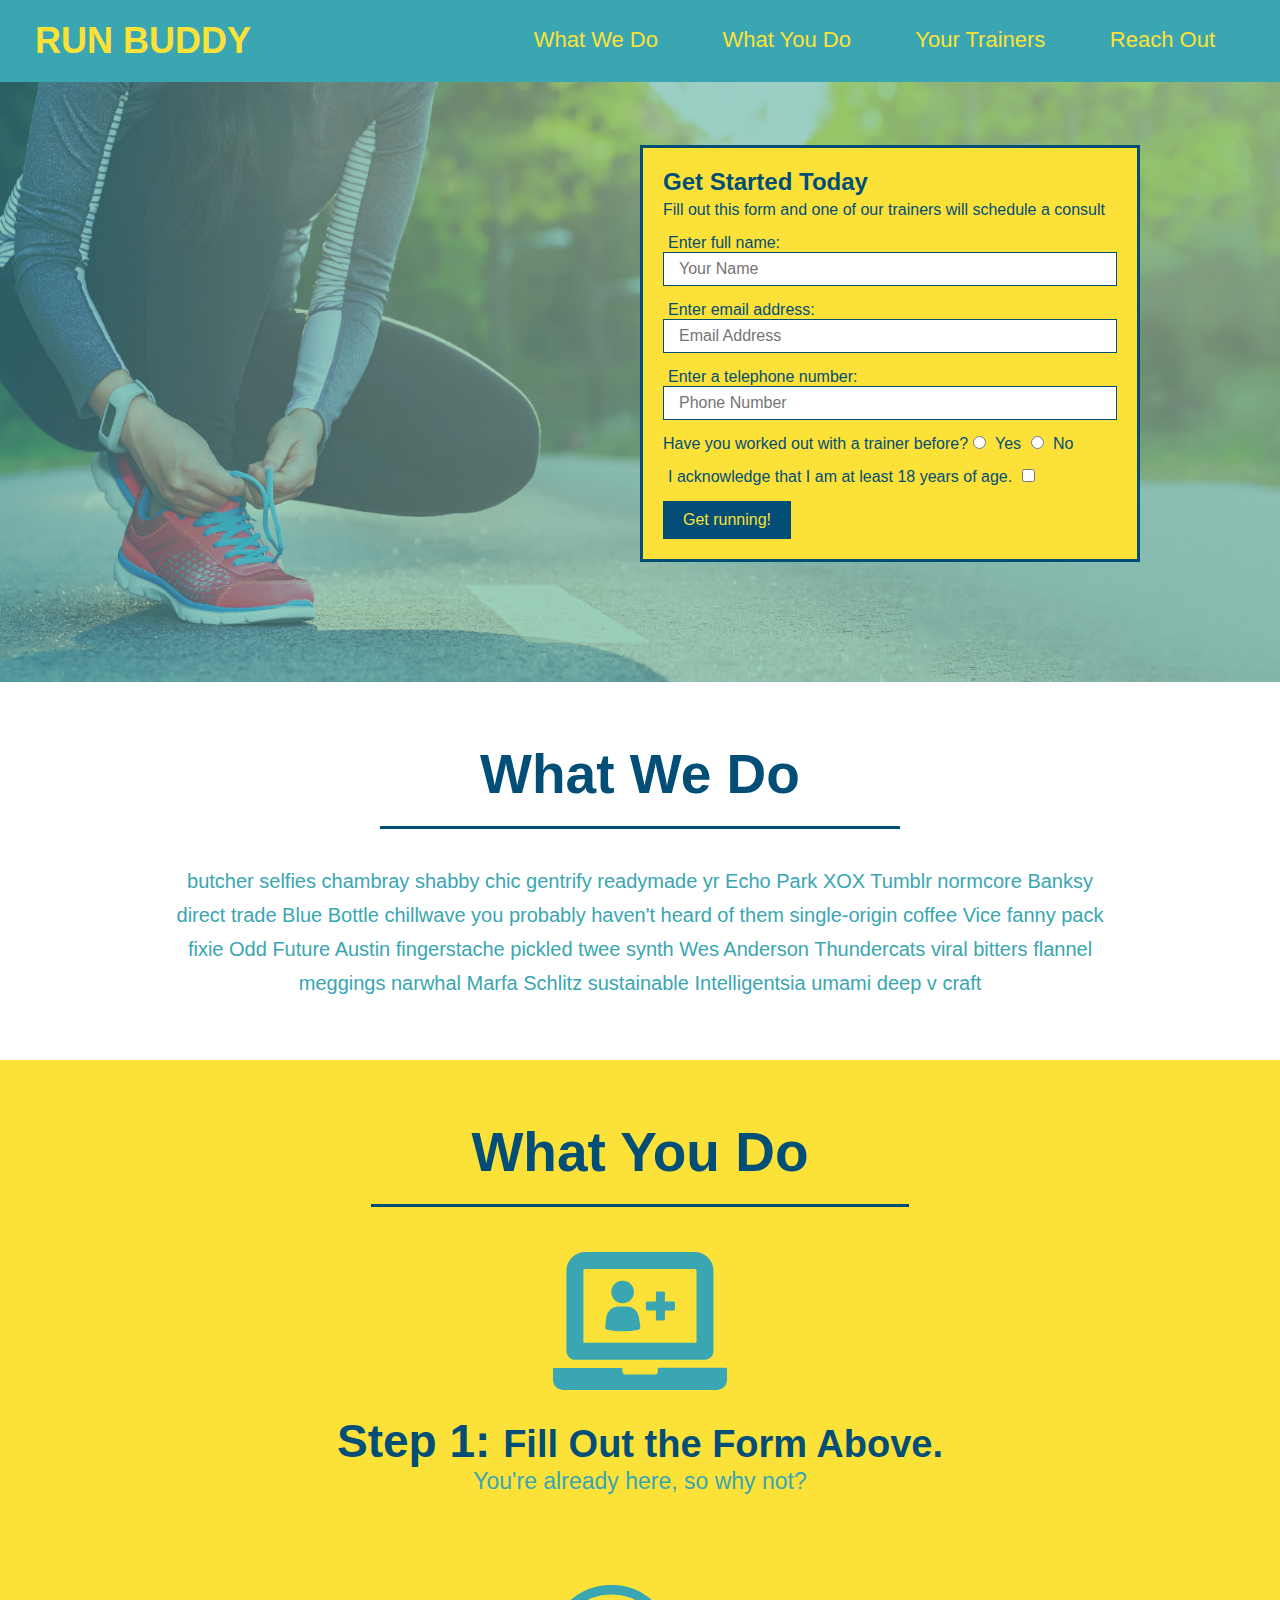
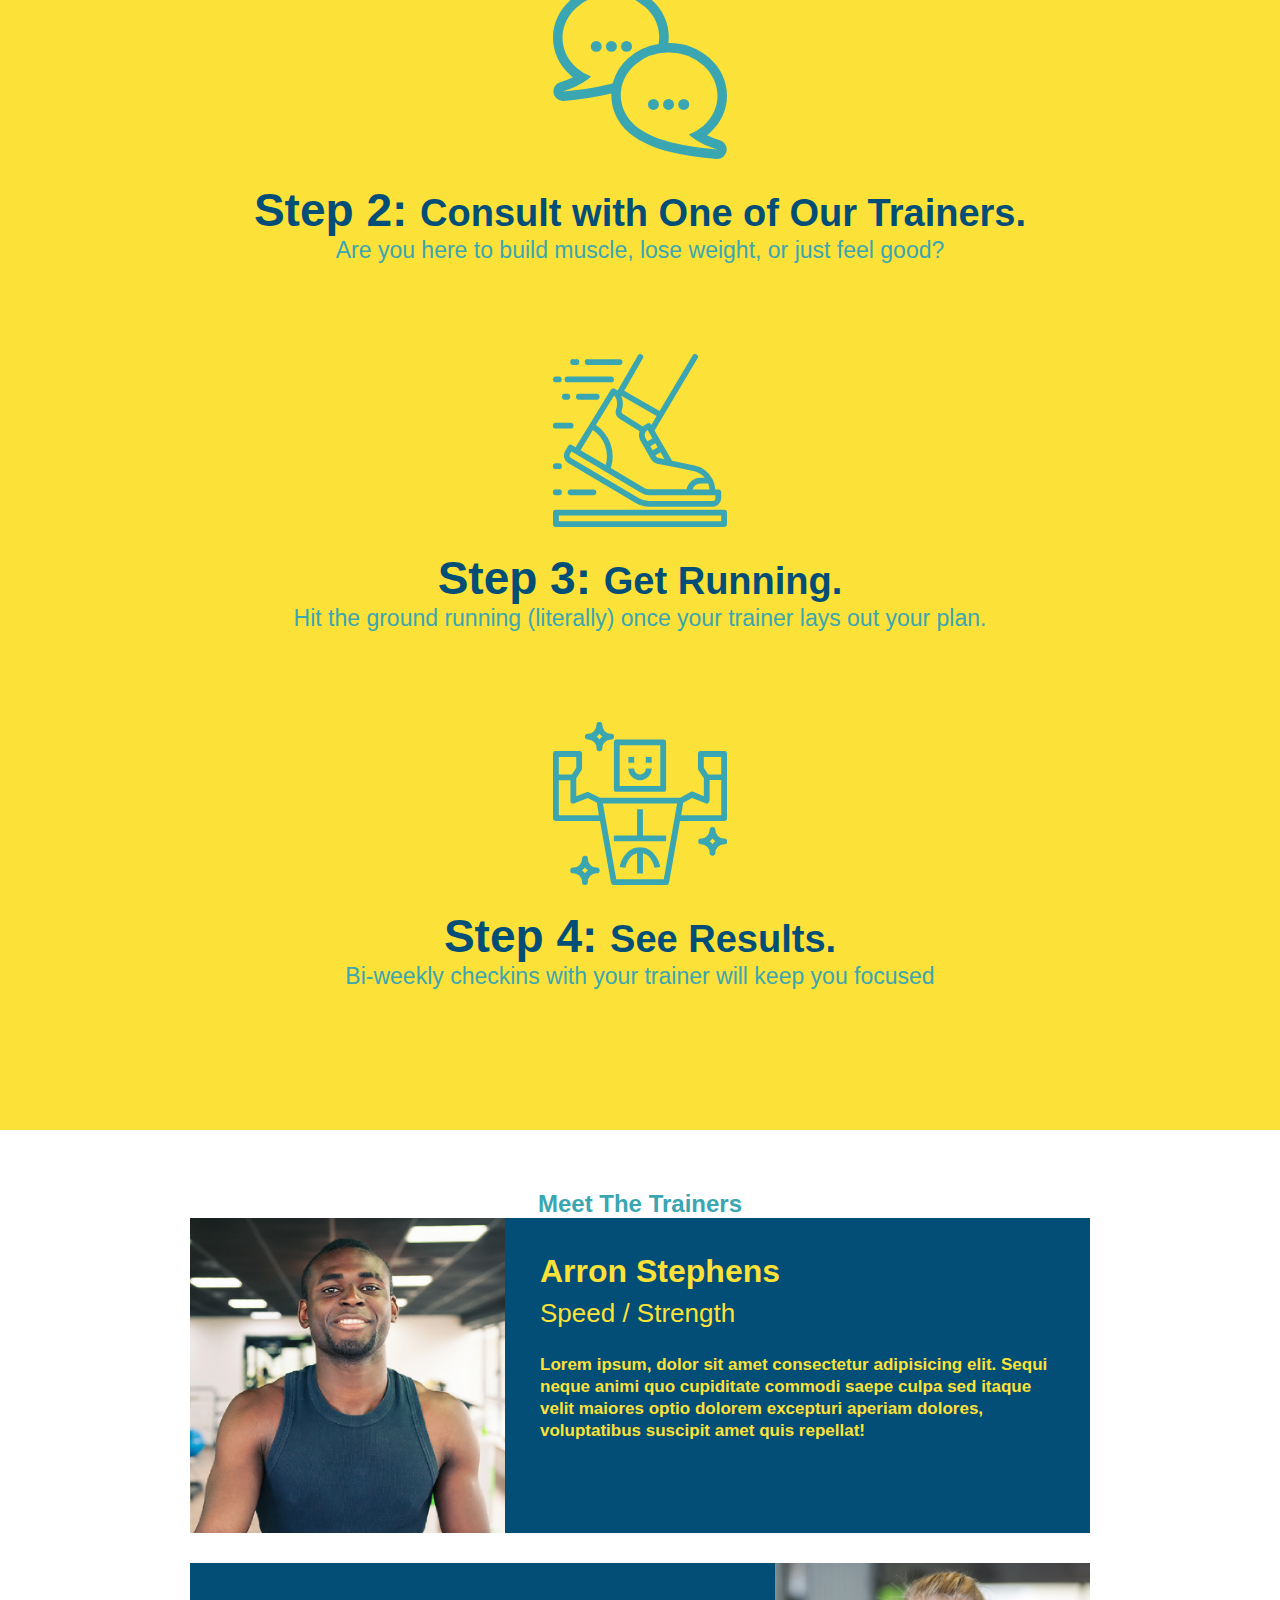
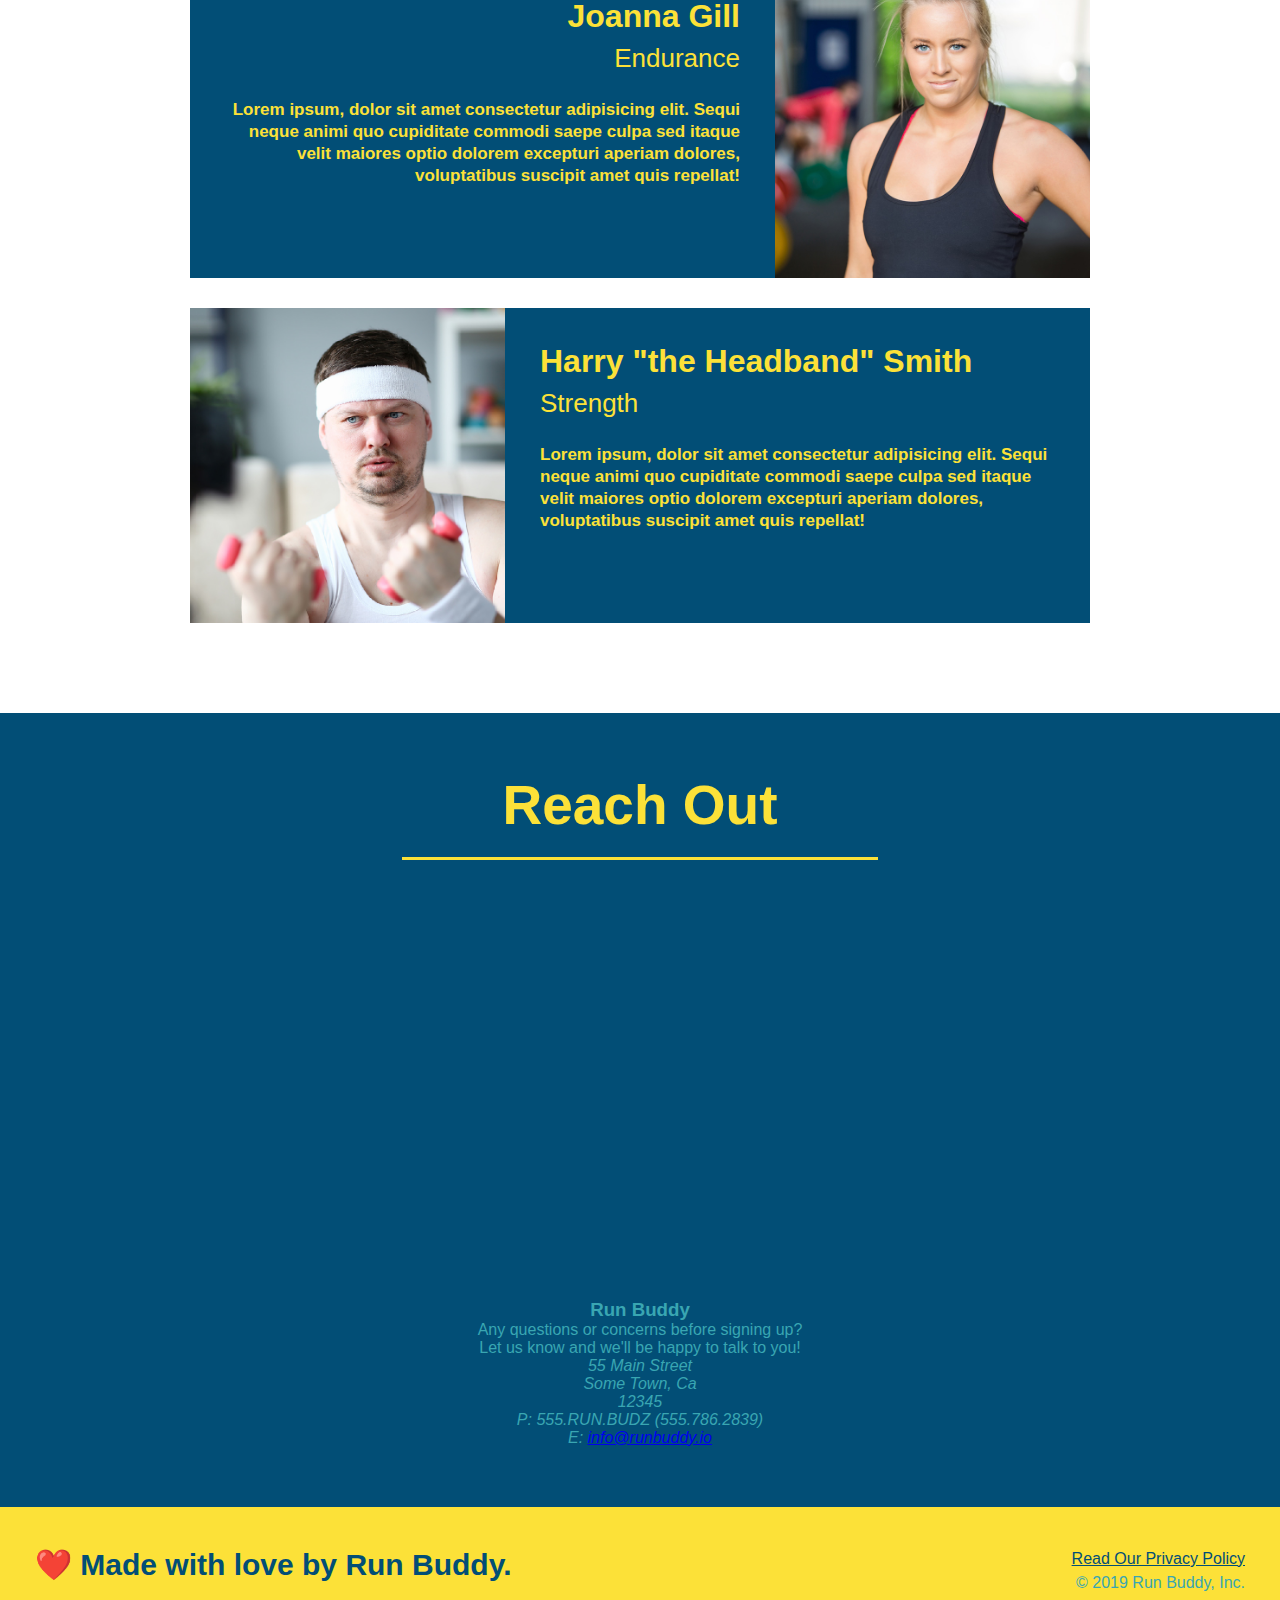
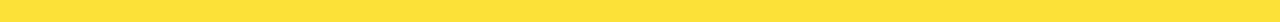
==== index.html @ fc08c8ee "style contact info" ====
<!DOCTYPE html>
<html lang="en">
   
<head>
  <meta charset="UTF-8" />
  <title>Run Buddy</title>
  <link rel="stylesheet" href="./assets/css/style.css" />
</head>
    
<body>
  <!-- navigation -->
  <header>
    <h1>
      <a href="/">
        RUN BUDDY
      </a>
    </h1>
    <nav>
      <!-- Unordered list element -->
      <ul>
        <!-- List item element-->
        <li>
          <!-- Anchor element -->
          <a href="#what-we-do">What We Do</a>
        </li>
        <li>
          <a href="#what-you-do">What You Do</a>
        </li>
        <li>
          <a href="#your-trainers">Your Trainers</a>
        </li>
        <li>
          <a href="#reach-out">Reach Out</a>
        </li>
      </ul>
    </nav>
  </header>


  <section class="hero">
    <div class="hero-form">
      <h3>Get Started Today</h3>
      <p>Fill out this form and one of our trainers will schedule a consult</p>
      <form>
        <label for="name">Enter full name:</label>
        <input type="text" placeholder="Your Name" name="name" id="name" class="form-input" />
        <label for="email">Enter email address:</label>
        <input type="text" placeholder="Email Address" name="email" id="email" class="form-input" />
        <label for="phone">Enter a telephone number:</label>
        <input type="text" placeholder="Phone Number" name="phone" id="phone" class="form-input" />
        <p>
          Have you worked out with a trainer before?
          <input type="radio" name="trainer-confirm" id="trainer-yes" />
          <label for="trainer-yes">Yes</label>
          <input type="radio" name="trainer-confirm" id="trainer-no" />
          <label for="trainer-no">No</label>
        </p>
        <p>
          <label for="checkbox">
            I acknowledge that I am at least 18 years of age.
          </label>
          <input type="checkbox" name="checkpoint1" id="checkbox" />
        </p>
        <button type="submit">
          Get running!
        </button>
      </form>
    </div>
  </section>

      
   <!-- "what we do" section -->
   <section id="what-we-do" class="intro">
    <h2 class="section-title primary-border">What We Do</h2>
    <p>
      butcher selfies chambray shabby chic gentrify readymade yr Echo Park XOX Tumblr normcore Banksy direct trade Blue Bottle chillwave you probably haven't heard of them single-origin coffee Vice fanny pack fixie Odd Future Austin fingerstache pickled twee synth Wes Anderson Thundercats viral bitters flannel meggings narwhal Marfa Schlitz sustainable Intelligentsia umami deep v craft
    </p>
  </section>

  <!-- "what you do" section -->
  <section id="what-you-do" class="steps">
    <h2 class="section-title secondary-border">What You Do</h2>

    <div>
      <img src="./assets/images/step-1.svg" alt="" />
      <h3>Step 1: <span>Fill Out the Form Above.</span></h3>
      <p>You're already here, so why not?</p>
    </div>
  
    <div>
      <img src="./assets/images/step-2.svg" alt="" />
      <h3>Step 2: <span>Consult with One of Our Trainers.</span></h3>
      <p>Are you here to build muscle, lose weight, or just feel good?</p>
    </div>
  
    <div>
      <img src="./assets/images/step-3.svg" alt="" />
      <h3>Step 3: <span>Get Running.</span></h3>
      <p>Hit the ground running (literally) once your trainer lays out your plan.</p>
    </div>
  
    <div>
      <img src="./assets/images/step-4.svg" alt="" />
      <h3>Step 4: <span>See Results.</span></h3>
      <p>Bi-weekly checkins with your trainer will keep you focused</p>
    </div>
  </section>

  <!-- "meet the trainers" section -->
  <section id="your-trainers" class="trainers">
    <h2 class="section-titles primary-border">
      Meet The Trainers
      <article class="trainer">
        <img src="./assets/images/trainer-1.jpg" alt="Arron Stephens in his workout clothes, ready to pump iron" />
        <div class="trainer-bio text-left">
          <h3>Arron Stephens</h3>
          <h4>Speed / Strength</h4>
          <p>
            Lorem ipsum, dolor sit amet consectetur adipisicing elit. Sequi neque animi quo cupiditate commodi saepe culpa sed
            itaque velit maiores optio dolorem excepturi aperiam dolores, voluptatibus suscipit amet quis repellat!
          </p>
        </div>
      </article>

      <article class="trainer">
        <div class="trainer-bio text-right">
          <h3>Joanna Gill</h3>
          <h4>Endurance</h4>
          <p>
            Lorem ipsum, dolor sit amet consectetur adipisicing elit. Sequi neque animi quo cupiditate commodi saepe culpa sed
            itaque velit maiores optio dolorem excepturi aperiam dolores, voluptatibus suscipit amet quis repellat!
          </p>
        </div>
        <img src="./assets/images/trainer-2.jpg" alt="Joanna Gill cooling off after a workout" />
      </article>

      <article class="trainer">
        <img src="./assets/images/trainer-3.jpg" alt="Harry Smith wearing a headband and lifting comically small pink weights" />
        <div class="trainer-bio text-left">
          <h3>Harry "the Headband" Smith</h3>
          <h4>Strength</h4>
          <p>
            Lorem ipsum, dolor sit amet consectetur adipisicing elit. Sequi neque animi quo cupiditate commodi saepe culpa sed
            itaque velit maiores optio dolorem excepturi aperiam dolores, voluptatibus suscipit amet quis repellat!
          </p>
        </div>
      </article>
    </h2>
  </section>

  <!-- "reach out" section -->
  <section id="reach-out" class="contact">
    <h2 class="section-title secondary-border">
      Reach Out
    </h2>
    <div class="contact-info">
      <iframe
        src="https://www.google.com/maps/embed?pb=!1m14!1m12!1m3!1d12182.30520634488!2d-74.0652613!3d40.2407219!2m3!1f0!2f0!3f0!3m2!1i1024!2i768!4f13.1!5e0!3m2!1sen!2sus!4v1561060983193!5m2!1sen!2sus"
        frameborder="0"
        style="border:0"
        allowfullscreen

        src="https://www.google.com/maps/embed?pb=!1m14!1m12!1m3!1d12182.30520634488!2d-74.0652613!3d40.2407219!2m3!1f0!2f0!3f0!3m2!1i1024!2i768!4f13.1!5e0!3m2!1sen!2sus!4v1561060983193!5m2!1sen!2sus"
        frameborder="0"
       height="400"
        width="400"
        style="border:0"
        allowfullscreen
      >
      </iframe>
    </div>
    <div>
      <h3>Run Buddy</h3>
      <p>
        Any questions or concerns before signing up?
        <br />
        Let us know and we'll be happy to talk to you!
      </p>
      <address>
        55 Main Street <br/>
        Some Town, Ca <br/>
        12345<br />
        P: 555.RUN.BUDZ (555.786.2839)<br/>
        E: <a href="mailto:info@runbuddy.io">info@runbuddy.io</a>
      </address>
    </div>
  </section>

  <!-- footer -->
  <footer>
    <h2>❤️ Made with love by Run Buddy.</h2>
    <div>
      <a href="#">Read Our Privacy Policy</a><br />
      &copy; 2019 Run Buddy, Inc.
    </div>
  </footer>
</body>

</html>
---- assets/css/style.css ----
* {
  margin: 0;
  padding: 0;
  box-sizing: border-box;
}

body {
  font-family: Helvetica, Arial, sans-serif;
  color: #39a6b2;
}

header{
  padding: 20px 35px;
  background-color: #39a6b2;
}

header h1 {
  font-weight: bold;
  font-size: 36px;
  color: #fce138;
  margin: 0;
  display: inline;
}

header a {
  text-decoration: none;
  color: #fce138;
}

header nav {
  float: right;
  margin: 7px 0;
}

header nav ul li {
  display: inline;
}

header nav ul li a {
  margin: 0 30px;
  font-weight: lighter;
  font-size: 22px
}

footer {
  background: #fce138;
  width: 100%;
  padding: 40px 35px;
}

footer h2 {
  display: inline;
  color: #024e76;
  font-size: 30px;
  margin: 0;
}

footer div {
  float:right;
  line-height: 1.5;
  text-align: right;
}

footer a {
  color: #024e76;
}

section {
  padding: 60px;
}

.hero {
  background-image: url("../images/hero-bg.jpg");
  height: 600px;
  background-size: cover;
  background-position: center;
  position: relative;
}

.hero-form {
  border: 3px solid #024e76;
  background-color: #fce138;
  padding: 20px;
  width: 500px;
  color: #024e76;
  position: absolute;
  bottom: 120px;
  right: 140px;
}

.hero-form h3 {
  font-size: 24px;
  margin: 0;
}
.hero-form p {
  margin: 5px 0 15px 0;
}

.form-input {
  border: 1px solid #024e76;
  display: block;
  padding: 7px 15px;
  font-size: 16px;
  color: #024e76;
  width: 100%;
  margin-bottom: 15px; 
}

.hero-form label {
  margin: 0 5px;
}

.hero-form button {
  color: #fce138;
  background-color: #024e76;
  border: none;
  padding: 10px 20px;
  font-size: 16px;
}

.intro {
  text-align: center;
}

.intro p {
  line-height: 1.7;
  color: #39a6b2;
  width: 80%;
  font-size: 20px;
  margin: 0 auto
}

.steps { 
  text-align: center;
  background: #fce138;
}

.section-title {
  font-size: 55px;
  color: #024e76;
  margin-bottom: 35px;
  padding: 0 100px 20px 100px;
  display: inline-block;
  border-bottom: 3px solid;
}

.primary-border {
  border-color: #fce138;
}

.secondary-border {
  border-color: #39a6b2;
}

.steps div {
  margin-bottom: 80px;
}

.steps img {
  width: 15%;
  margin: 10px 0;
} 

.steps h3 {
  color: #024e76;
  font-size: 46px;
  margin-top: 10px;
}

.steps p {
  color: #39a6b2;
  font-size: 23px;
}

.steps span {
  font-size: 38px;
}

.trainers {
  text-align: center;
}

.trainer {
  width: 900px;
  margin: 0 auto 30px auto;
  background: #024e76;
  color: #fce138;
  overflow: auto;
}

.trainer img {
  width: 35%;
  float: left;
}

.trainer-bio {
  padding: 35px;
  float: left;
  width: 65%;
}

.text-left {
  text-align: left;
}

.text-right {
  text-align: right;
}

.trainer-bio h3 {
  font-size: 32px;
  margin-bottom: 8px;
}

.trainer-bio h4 {
  font-weight: lighter;
  font-size: 26px;
  margin-bottom: 25px;
}

.trainer-bio p {
  font-size: 17px;
  line-height: 1.3;
}

.section-title {
  font-size: 55px;
  display: inline-block;
  padding: 0 100px 20px 100px;
  border-bottom: 3px solid;
  margin-bottom: 35px;
  color: #024e76;
}

.contact {
  text-align: center;
  background: #024e76;
}

.contact h2 {
  color: #fce138;
}

.contact-info iframe {
  width: 400px;
  height: 400px;
}

.contact-info iframe {
  width: 400px;
  height: 400px;
}

.contact-info div {
  width: 410px;
  display: inline-block;
  vertical-align: top;
  text-align: left;
  margin: 30px 0 0 60px;
  color: white;
}
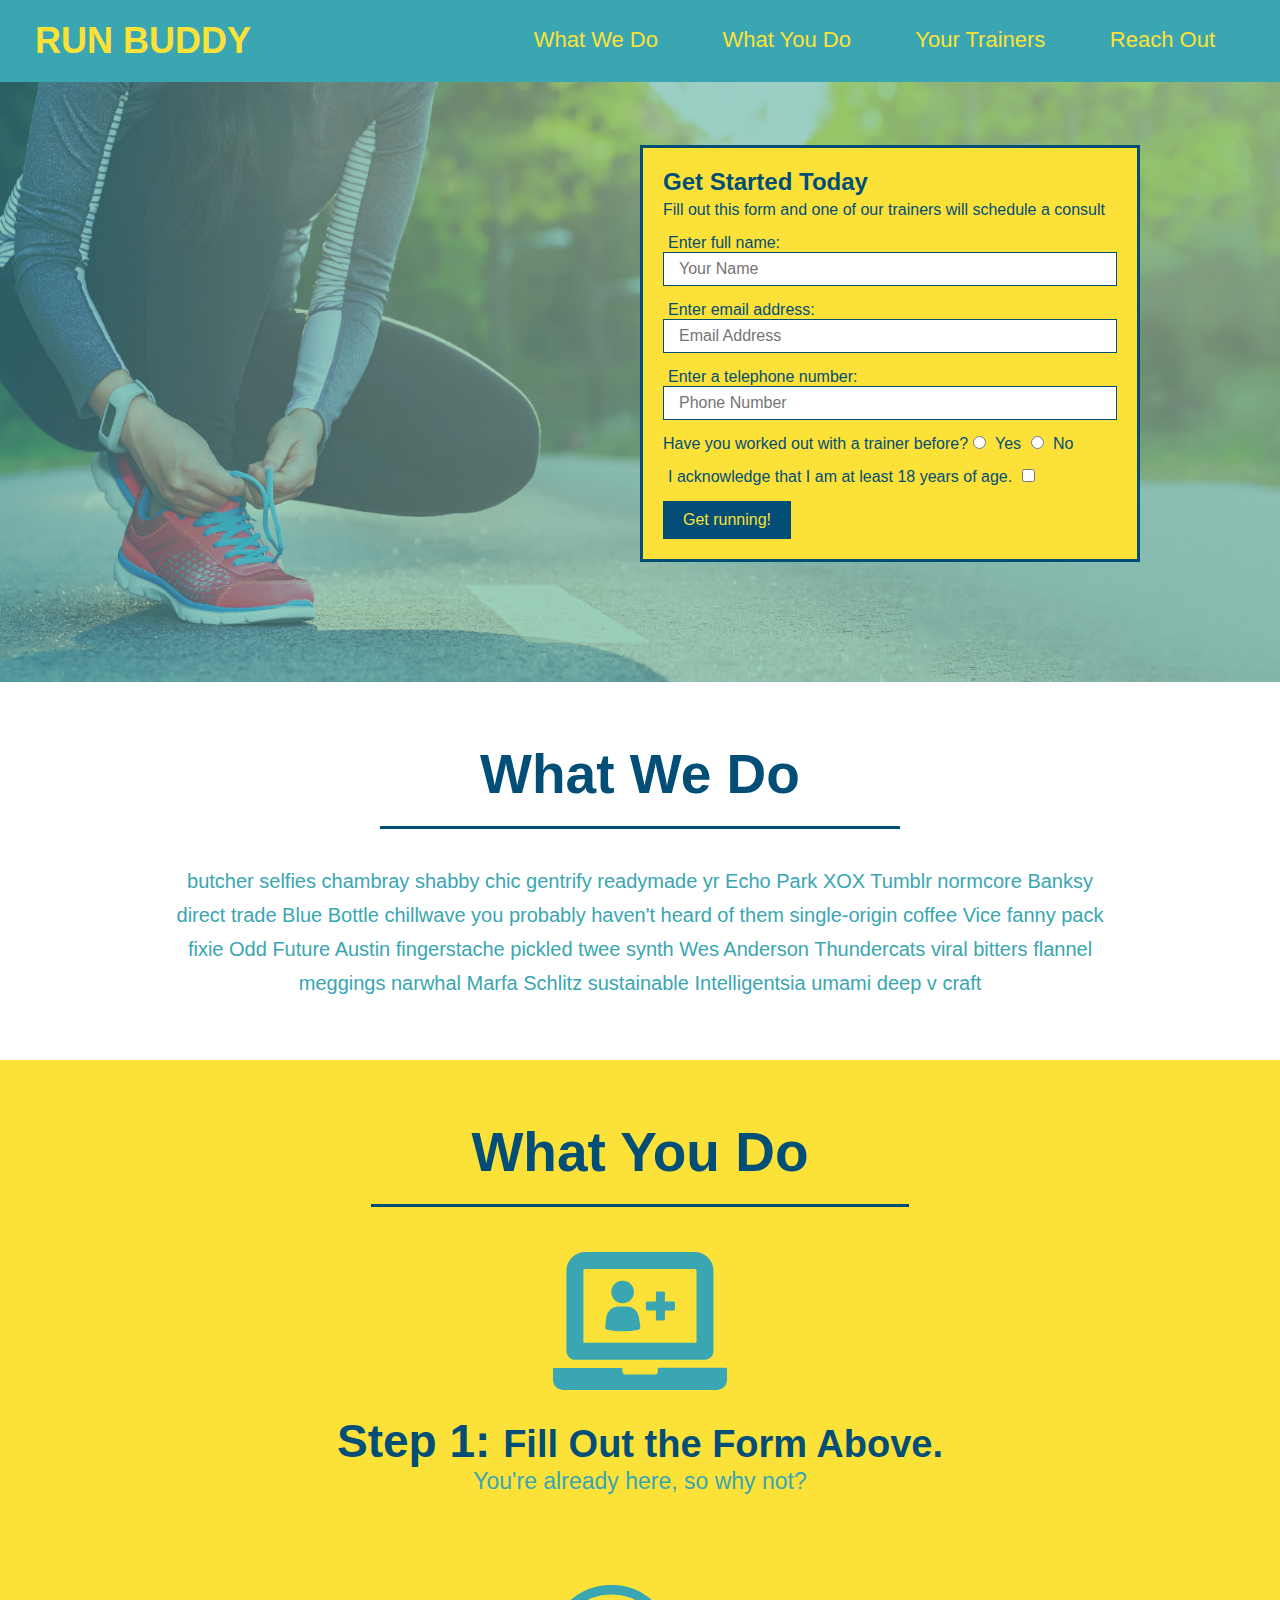
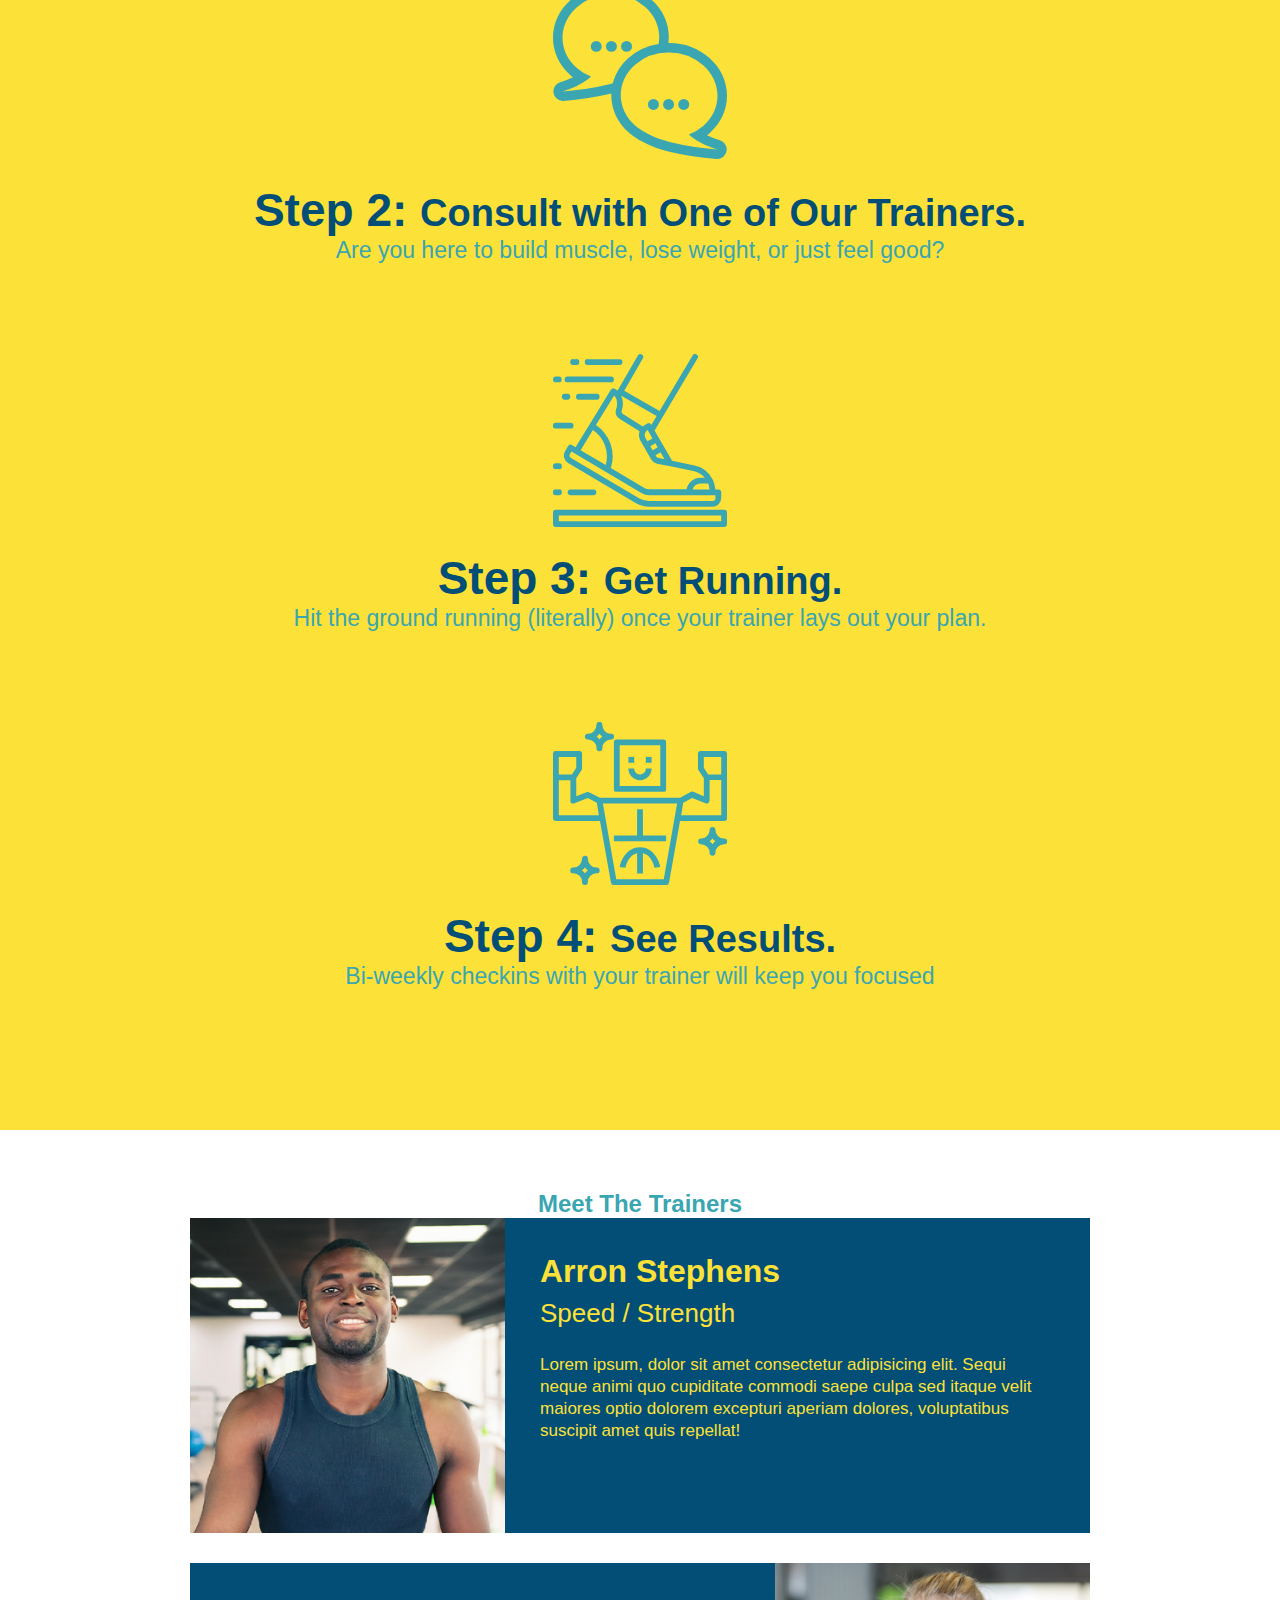
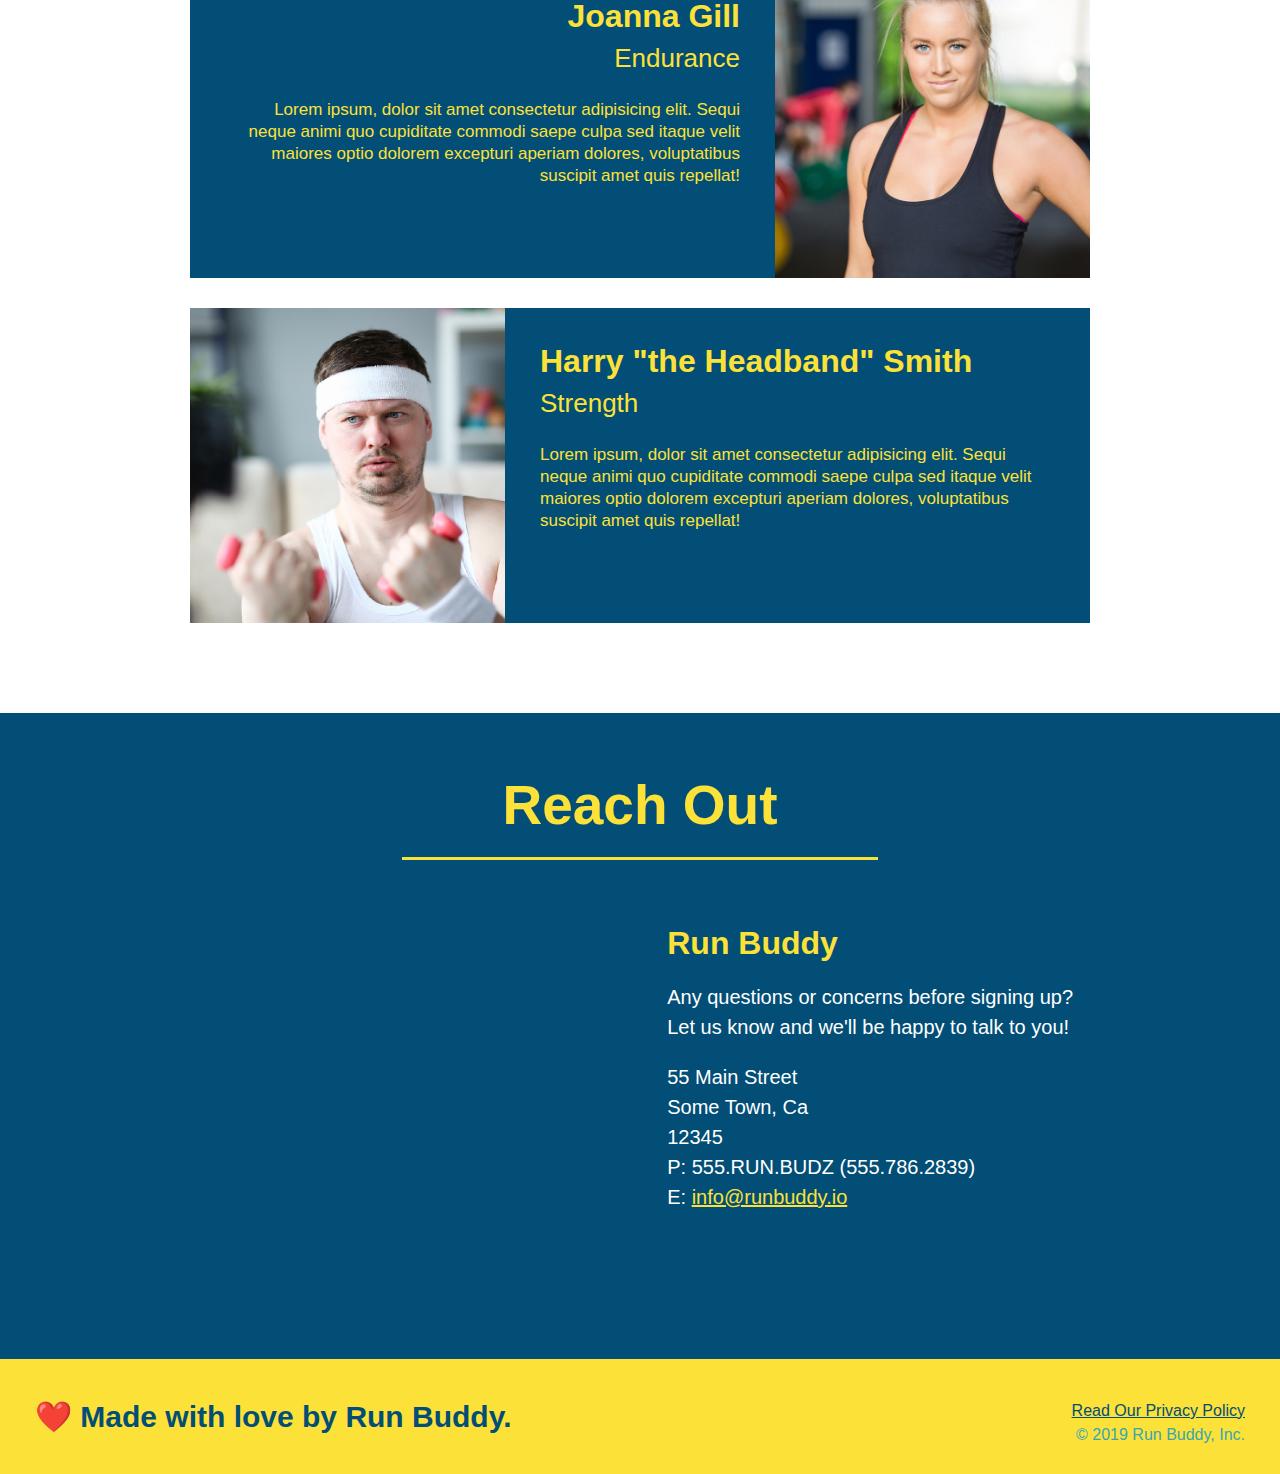
==== commit e043528a: "meet the trainers section" ====
--- a/index.html
+++ b/index.html
@@ -73,7 +73,10 @@
    <section id="what-we-do" class="intro">
     <h2 class="section-title primary-border">What We Do</h2>
     <p>
-      butcher selfies chambray shabby chic gentrify readymade yr Echo Park XOX Tumblr normcore Banksy direct trade Blue Bottle chillwave you probably haven't heard of them single-origin coffee Vice fanny pack fixie Odd Future Austin fingerstache pickled twee synth Wes Anderson Thundercats viral bitters flannel meggings narwhal Marfa Schlitz sustainable Intelligentsia umami deep v craft
+      butcher selfies chambray shabby chic gentrify readymade yr Echo Park XOX Tumblr normcore Banksy direct trade Blue 
+      Bottle chillwave you probably haven't heard of them single-origin coffee Vice fanny pack fixie Odd Future Austin 
+      fingerstache pickled twee synth Wes Anderson Thundercats viral bitters flannel meggings narwhal Marfa Schlitz 
+      sustainable Intelligentsia umami deep v craft
     </p>
   </section>
 
@@ -108,8 +111,7 @@
 
   <!-- "meet the trainers" section -->
   <section id="your-trainers" class="trainers">
-    <h2 class="section-titles primary-border">
-      Meet The Trainers
+    <h2 class="section-titles primary-border">Meet The Trainers</h2>
       <article class="trainer">
         <img src="./assets/images/trainer-1.jpg" alt="Arron Stephens in his workout clothes, ready to pump iron" />
         <div class="trainer-bio text-left">
@@ -156,34 +158,24 @@
     <div class="contact-info">
       <iframe
         src="https://www.google.com/maps/embed?pb=!1m14!1m12!1m3!1d12182.30520634488!2d-74.0652613!3d40.2407219!2m3!1f0!2f0!3f0!3m2!1i1024!2i768!4f13.1!5e0!3m2!1sen!2sus!4v1561060983193!5m2!1sen!2sus"
-        frameborder="0"
-        style="border:0"
-        allowfullscreen
-
-        src="https://www.google.com/maps/embed?pb=!1m14!1m12!1m3!1d12182.30520634488!2d-74.0652613!3d40.2407219!2m3!1f0!2f0!3f0!3m2!1i1024!2i768!4f13.1!5e0!3m2!1sen!2sus!4v1561060983193!5m2!1sen!2sus"
-        frameborder="0"
-       height="400"
-        width="400"
-        style="border:0"
-        allowfullscreen
-      >
+        frameborder="0" style="border:0" allowfullscreen>
       </iframe>
-    </div>
-    <div>
-      <h3>Run Buddy</h3>
-      <p>
-        Any questions or concerns before signing up?
-        <br />
-        Let us know and we'll be happy to talk to you!
-      </p>
-      <address>
-        55 Main Street <br/>
-        Some Town, Ca <br/>
-        12345<br />
-        P: 555.RUN.BUDZ (555.786.2839)<br/>
-        E: <a href="mailto:info@runbuddy.io">info@runbuddy.io</a>
-      </address>
-    </div>
+      <div>
+        <h3>Run Buddy</h3>
+        <p>
+          Any questions or concerns before signing up?
+          <br />
+         Let us know and we'll be happy to talk to you!
+        </p>
+        <address>
+          55 Main Street <br/>
+          Some Town, Ca <br/>
+          12345<br />
+          P:  555.RUN.BUDZ (555.786.2839)<br/>
+          E: <a href="mailto:info@runbuddy.io">info@runbuddy.io</a>
+        </address>
+      </div>  
+    </div>       
   </section>
 
   <!-- footer -->
--- a/assets/css/style.css
+++ b/assets/css/style.css
@@ -258,4 +258,20 @@
   text-align: left;
   margin: 30px 0 0 60px;
   color: white;
+}
+
+.contact-info h3 {
+  color: #fce138;
+  font-size: 32px;
+}
+
+.contact-info p, .contact-info address {
+  margin: 20px 0;
+  line-height: 1.5;
+  font-size: 20px;
+  font-style: normal;
+}
+
+.contact-info a {
+  color: #fce138;
 }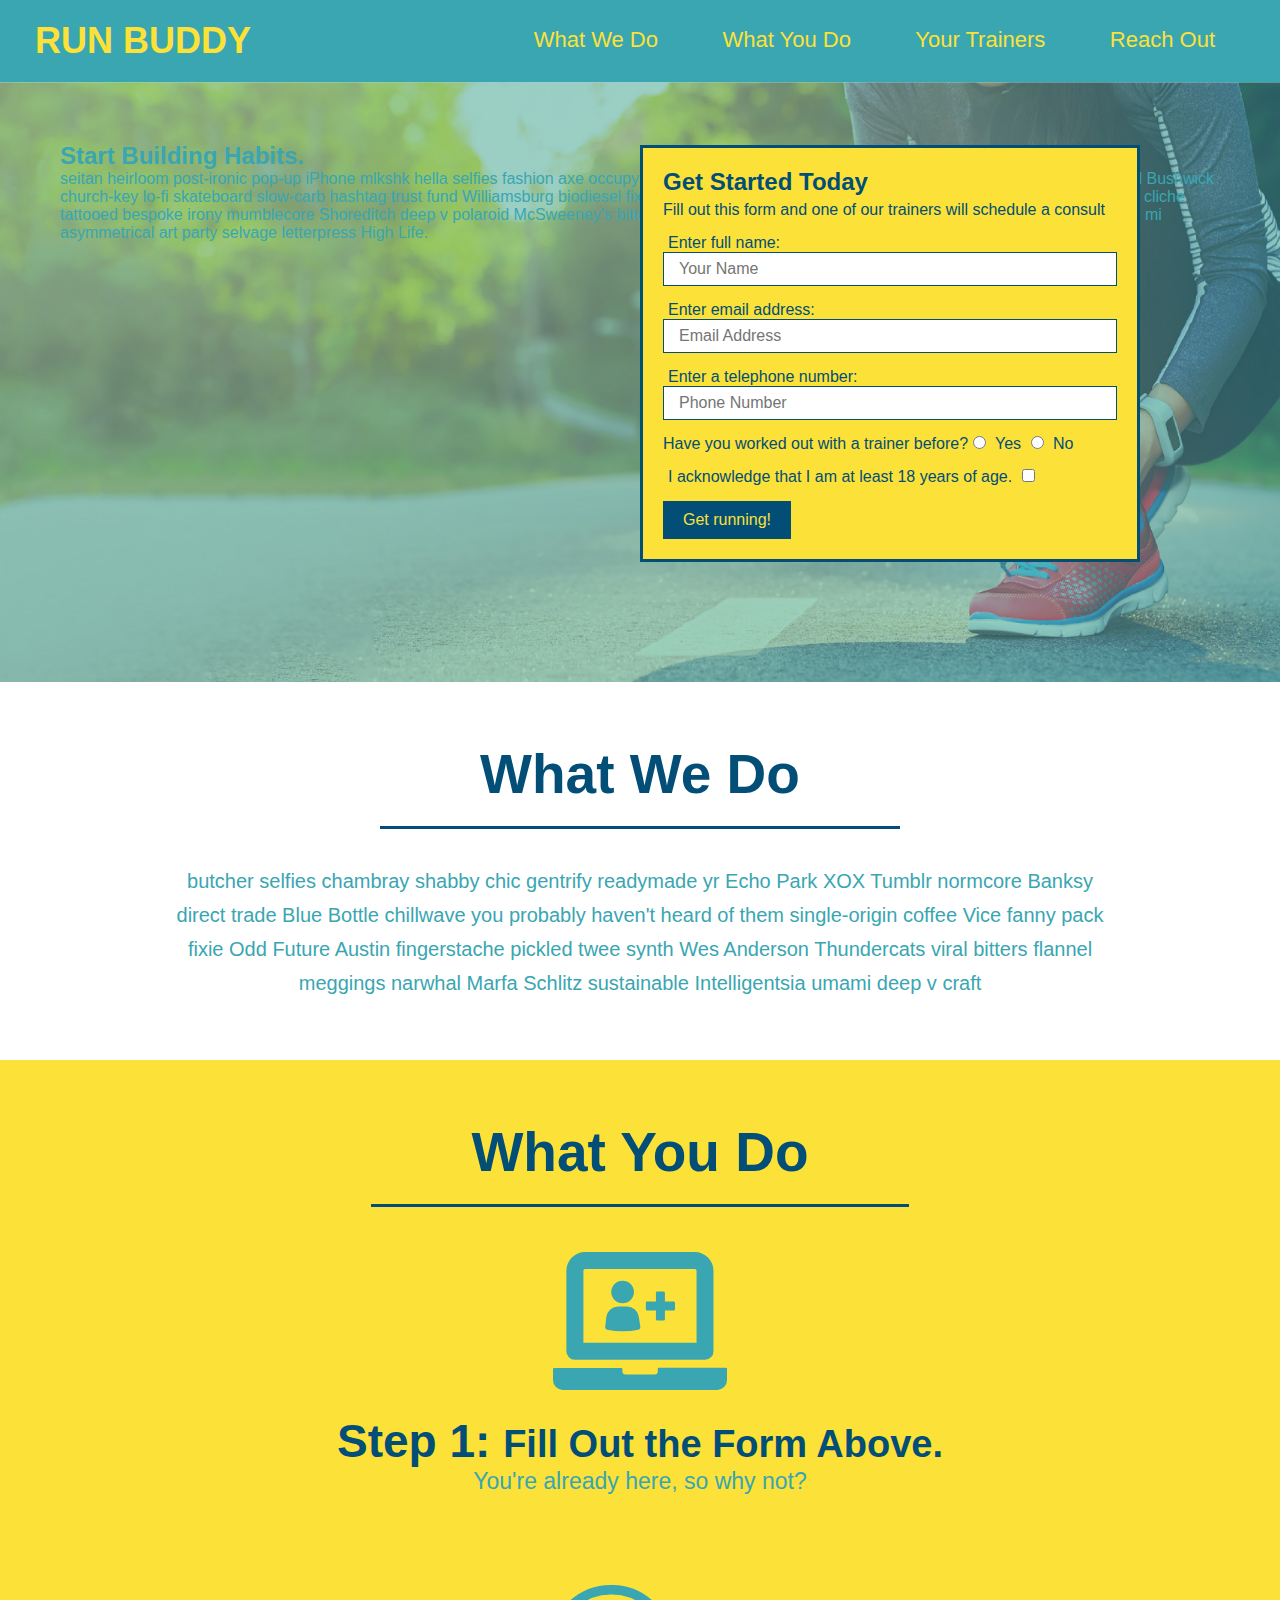
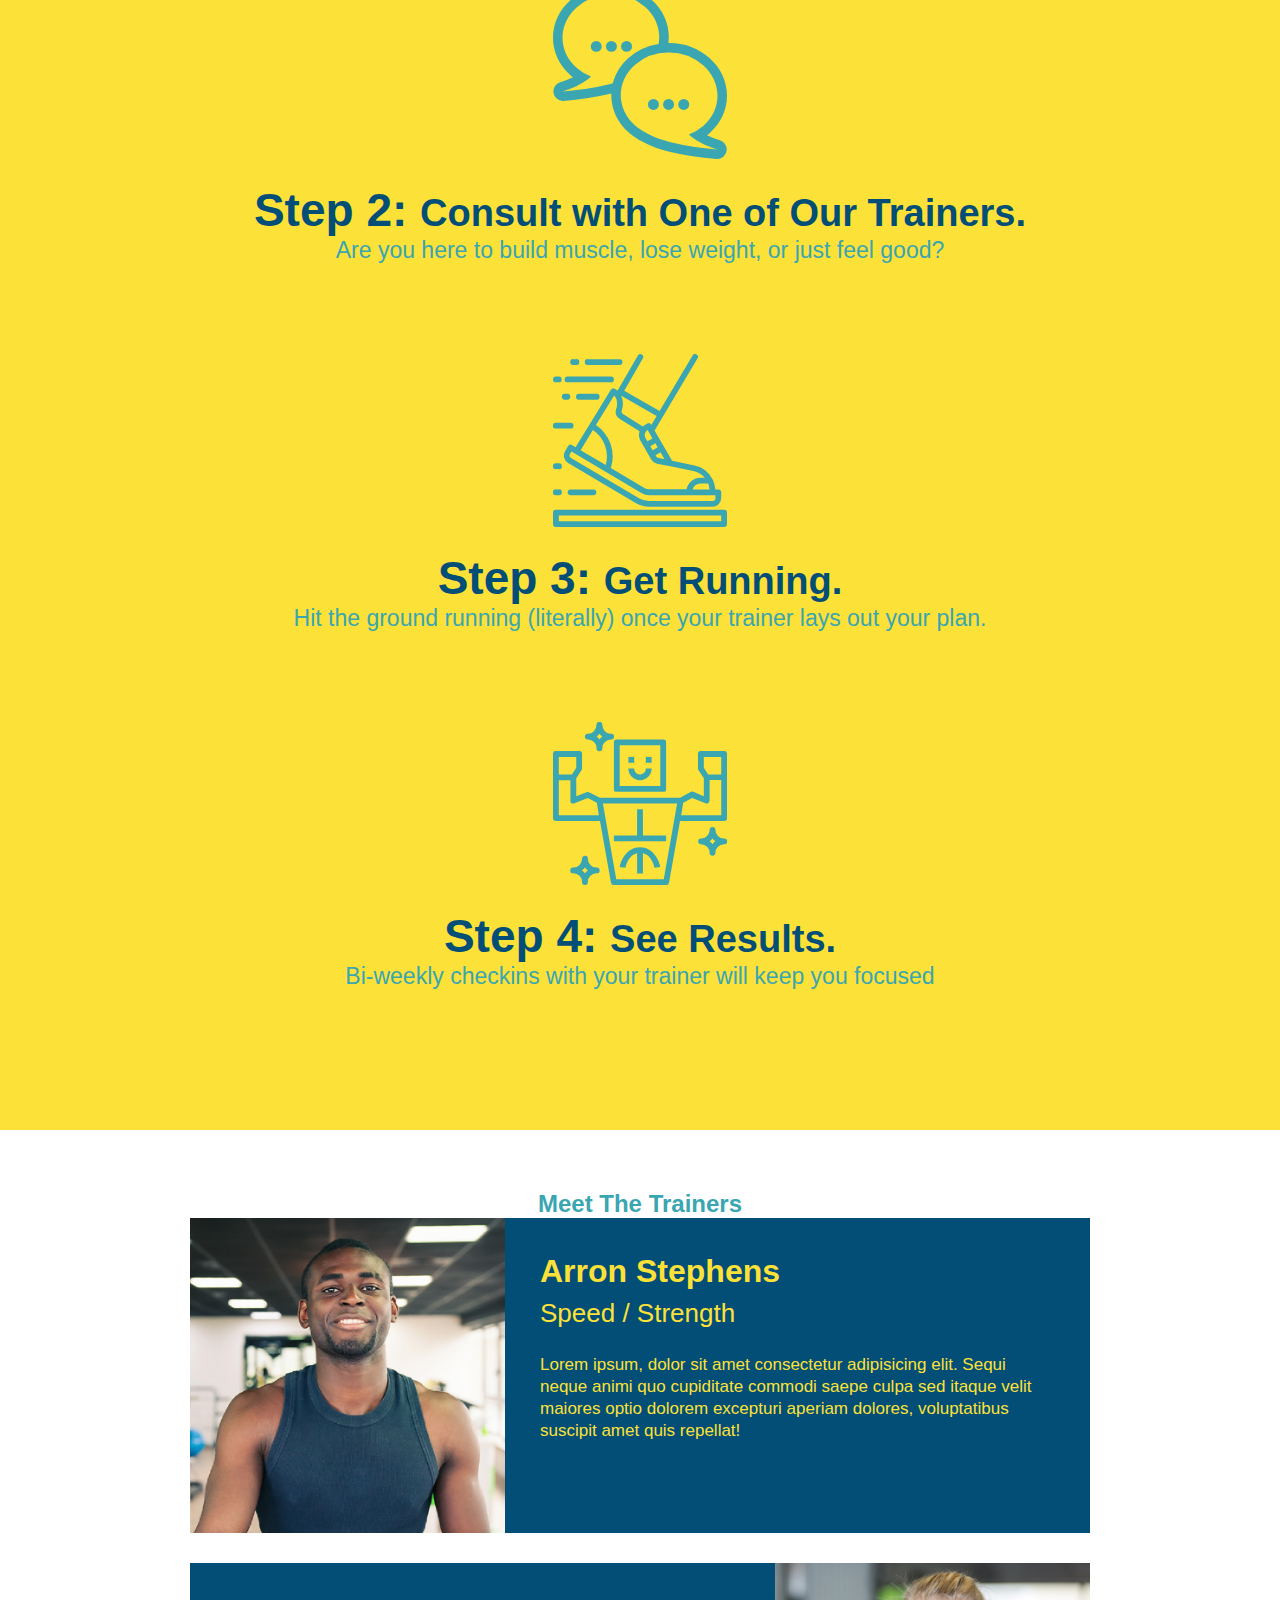
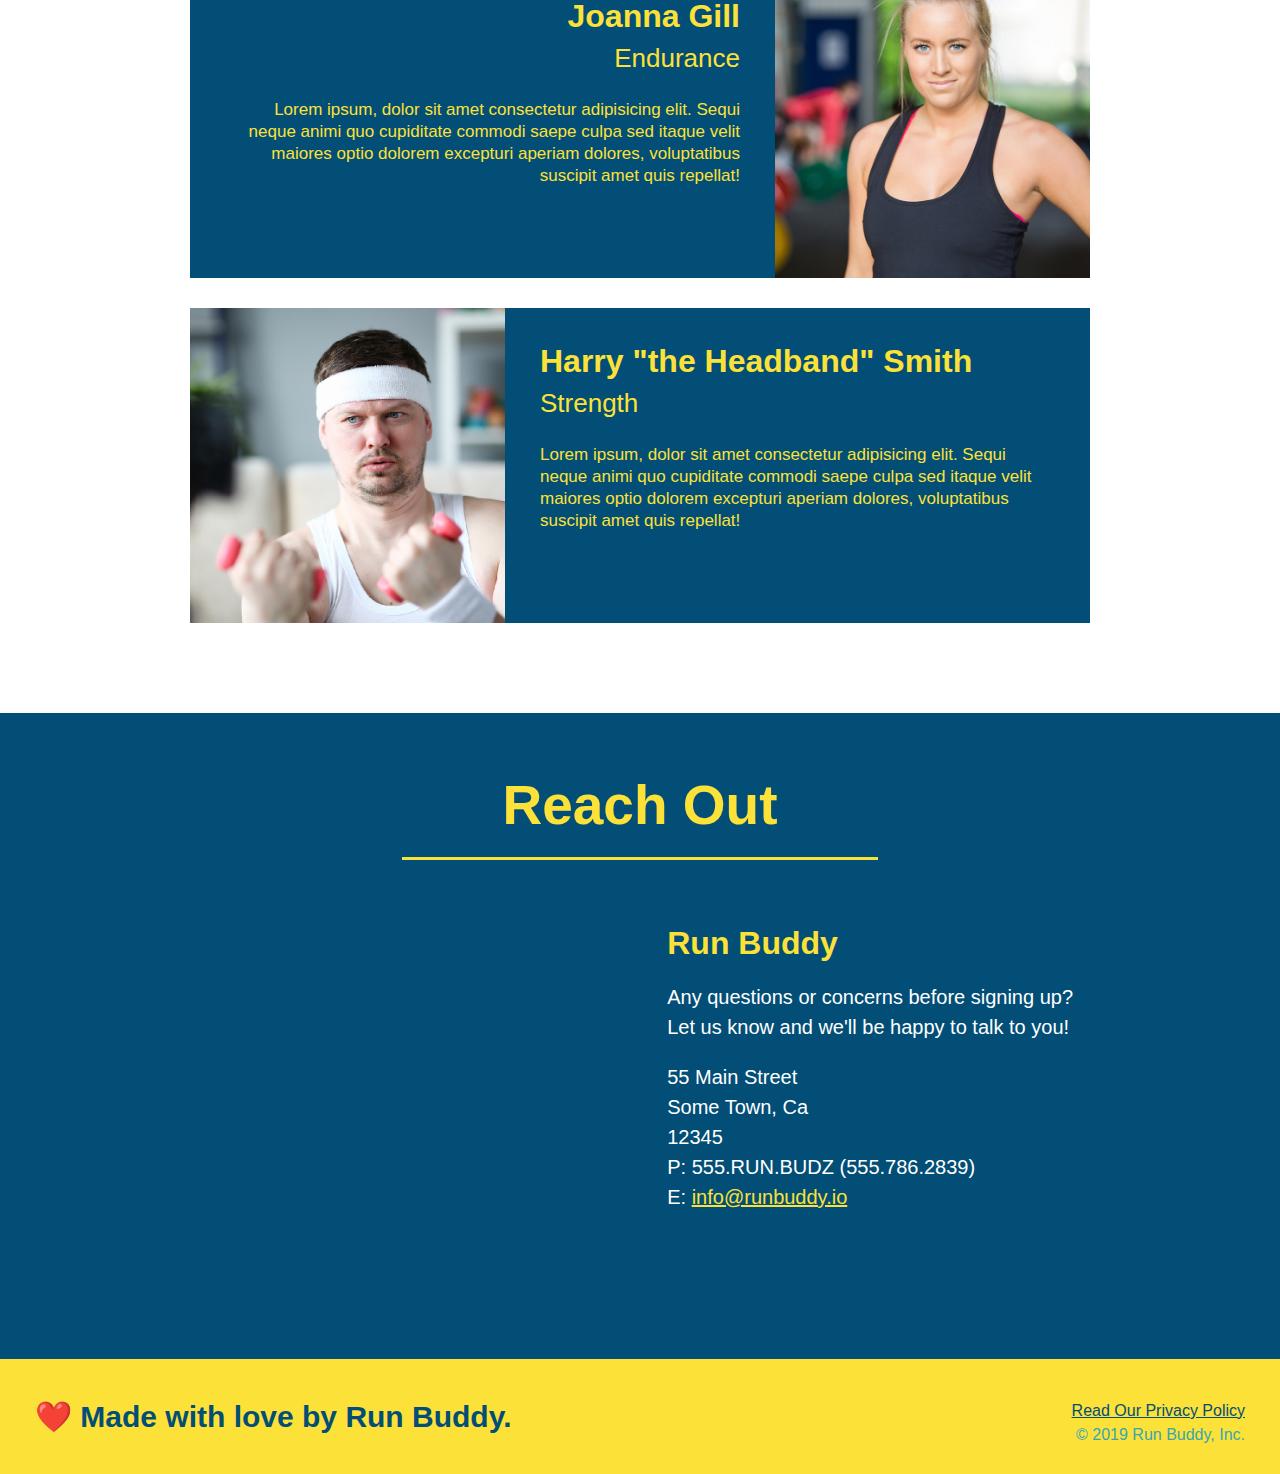
==== commit 2de70664: "add content to hero, replace image" ====
--- a/index.html
+++ b/index.html
@@ -38,6 +38,12 @@
 
 
   <section class="hero">
+    <div class="hero-cta">
+      <h2>Start Building Habits.</h2>
+      <p>
+        seitan heirloom post-ironic pop-up iPhone mlkshk hella selfies fashion axe occupy readymade put a bird on it messenger bag Wes Anderson Schlitz plaid Bushwick church-key lo-fi skateboard slow-carb hashtag trust fund Williamsburg biodiesel fixie farm-to-table 8-bit banjo XOXO Banksy chillwave bicycle rights retro cliche tattooed bespoke irony mumblecore Shoreditch deep v polaroid McSweeney's bitters cray gentrify tofu Marfa you probably haven't heard of them yr banh mi asymmetrical art party selvage letterpress High Life.
+      </p>
+    </div>
     <div class="hero-form">
       <h3>Get Started Today</h3>
       <p>Fill out this form and one of our trainers will schedule a consult</p>
@@ -182,7 +188,7 @@
   <footer>
     <h2>❤️ Made with love by Run Buddy.</h2>
     <div>
-      <a href="#">Read Our Privacy Policy</a><br />
+      <a href="./privacy-policy.html">Read Our Privacy Policy</a><br />
       &copy; 2019 Run Buddy, Inc.
     </div>
   </footer>
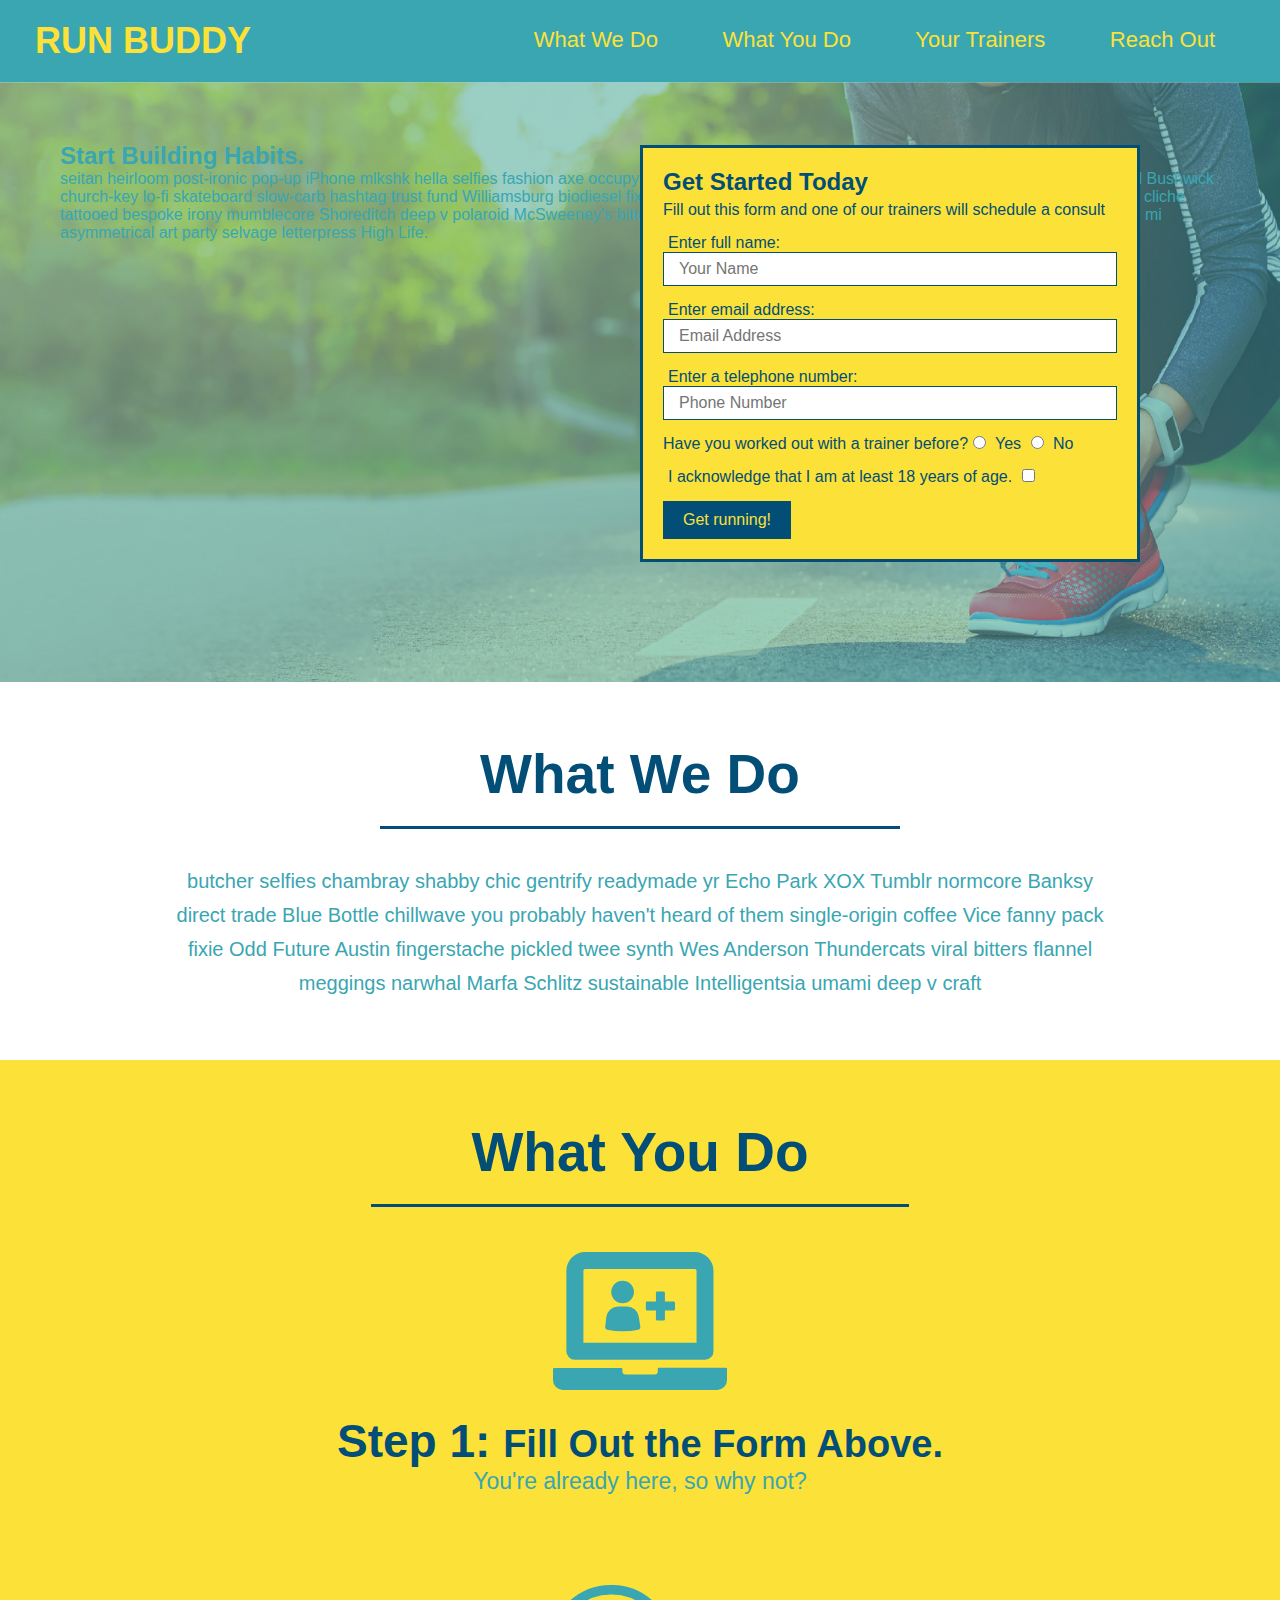
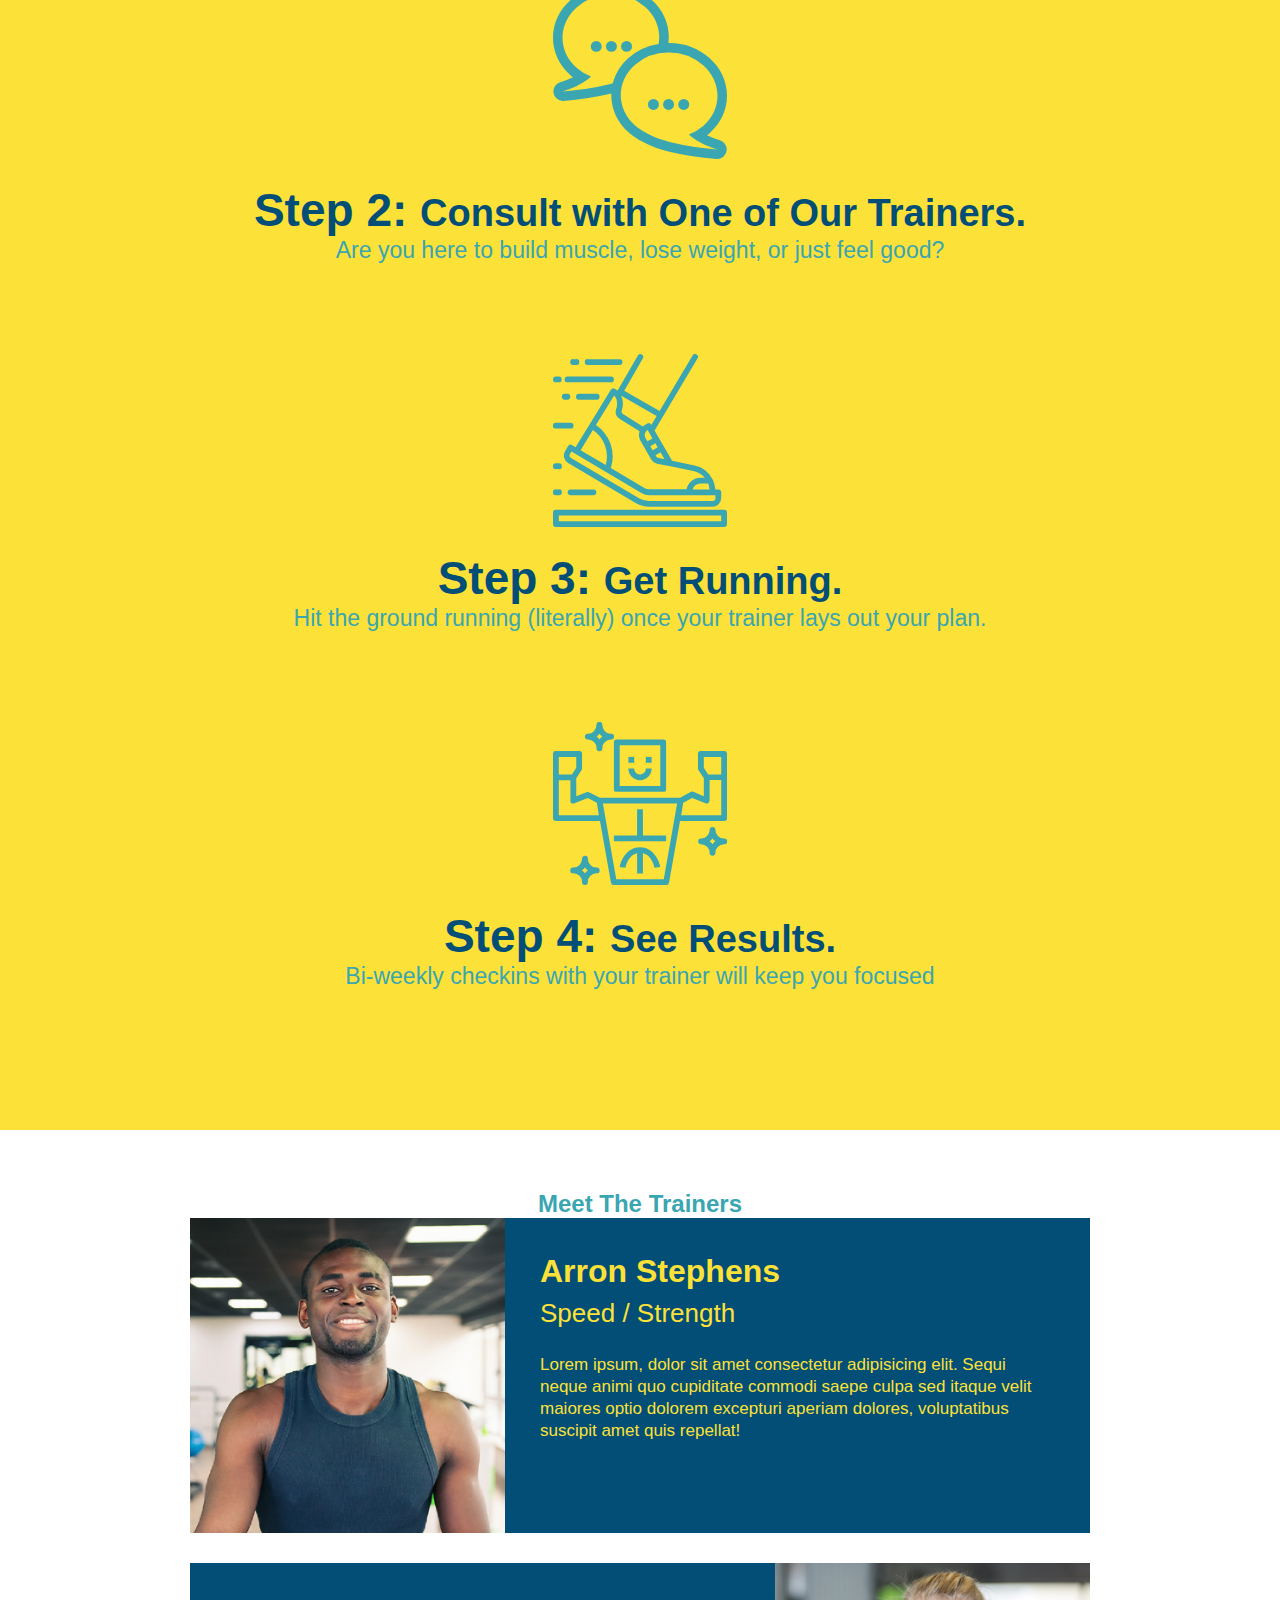
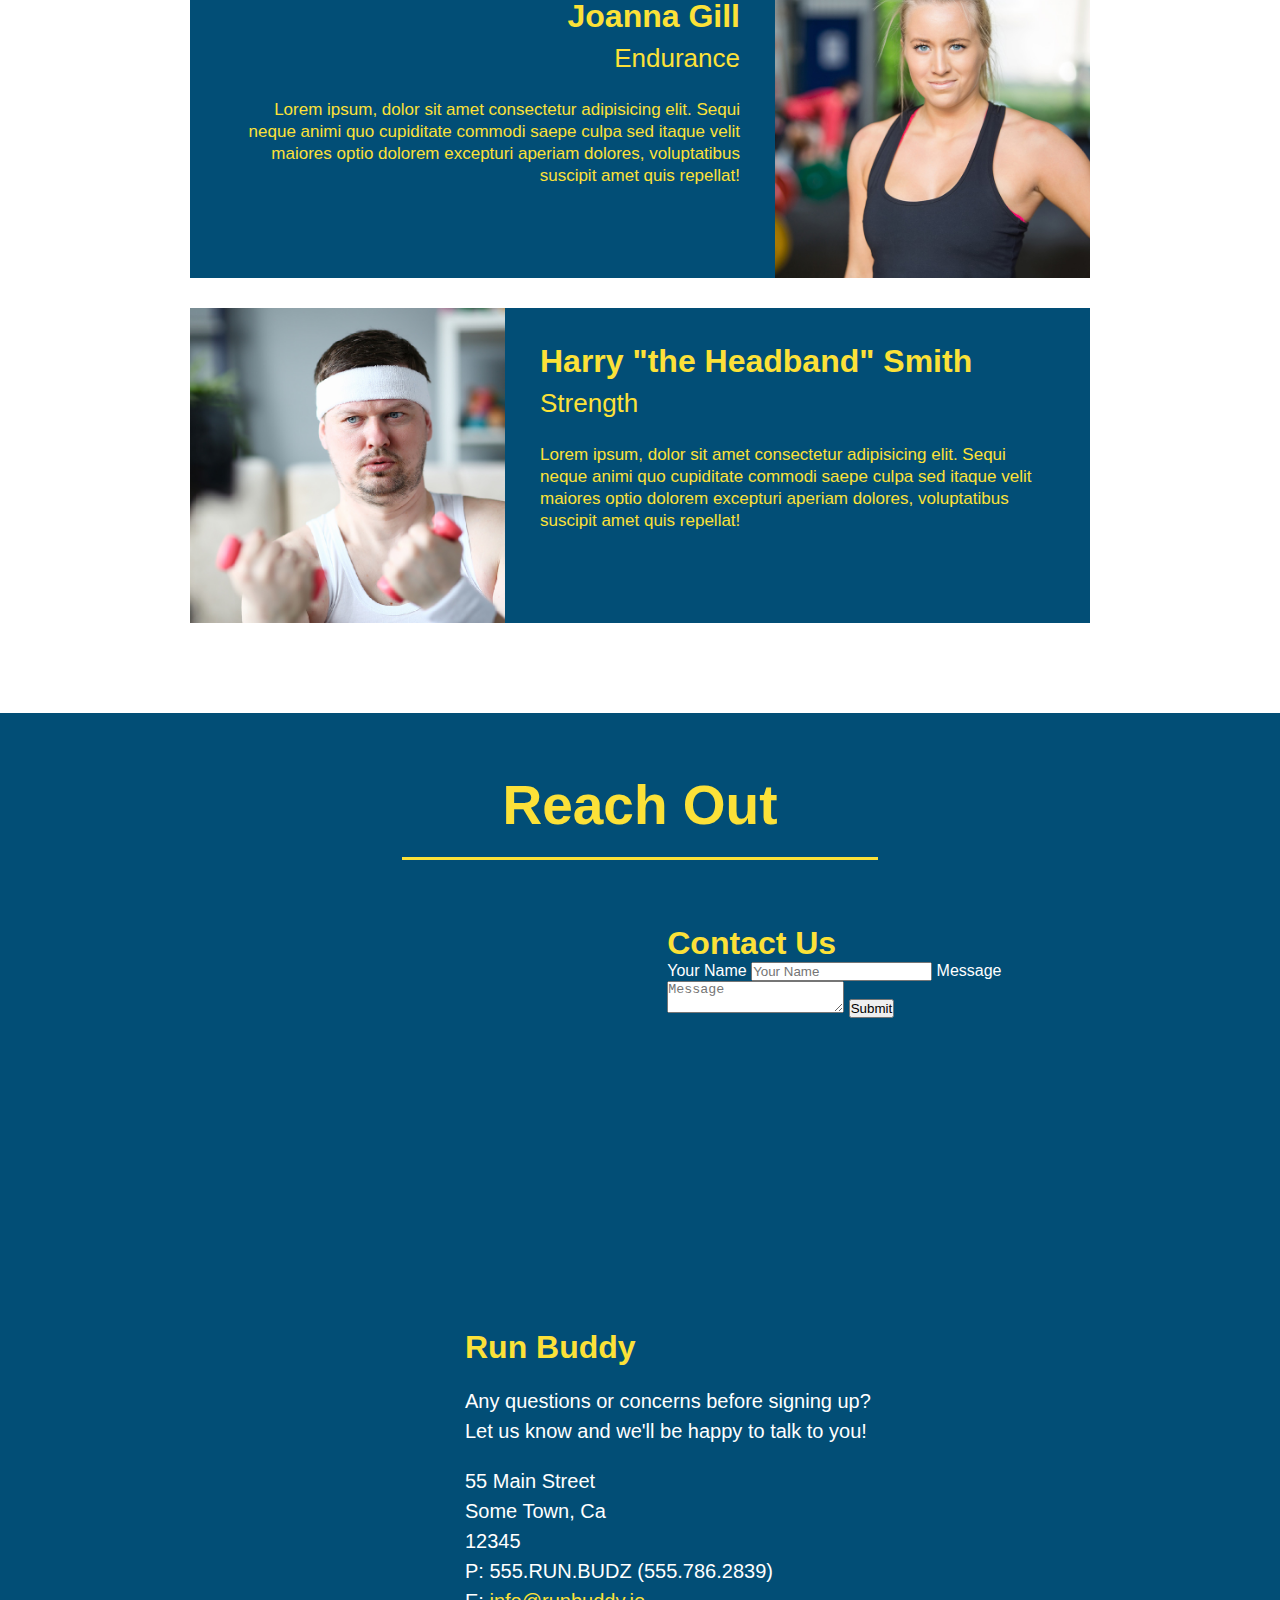
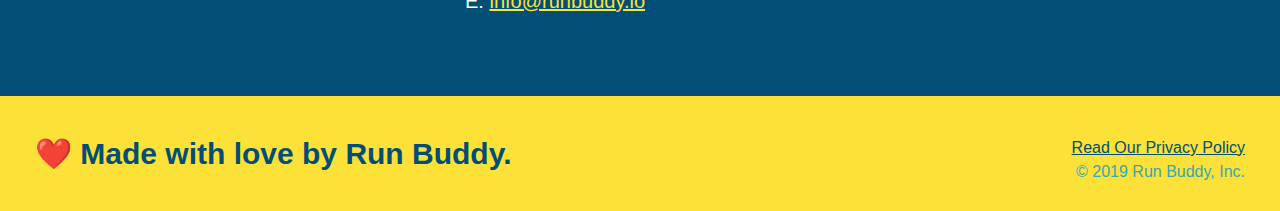
==== commit 6bb5b20c: "add contact form" ====
--- a/index.html
+++ b/index.html
@@ -166,6 +166,18 @@
         src="https://www.google.com/maps/embed?pb=!1m14!1m12!1m3!1d12182.30520634488!2d-74.0652613!3d40.2407219!2m3!1f0!2f0!3f0!3m2!1i1024!2i768!4f13.1!5e0!3m2!1sen!2sus!4v1561060983193!5m2!1sen!2sus"
         frameborder="0" style="border:0" allowfullscreen>
       </iframe>
+      <div class="contact-form">
+        <h3>Contact Us</h3>
+        <form>
+           <label for="contact-name">Your Name</label>
+           <input type="text" id="contact-name" placeholder="Your Name" />
+      
+           <label for="contact-message">Message</label>
+           <textarea id="contact-message" placeholder="Message"></textarea>
+      
+           <button type="submit">Submit</button>
+          </form>
+      </div>
       <div>
         <h3>Run Buddy</h3>
         <p>
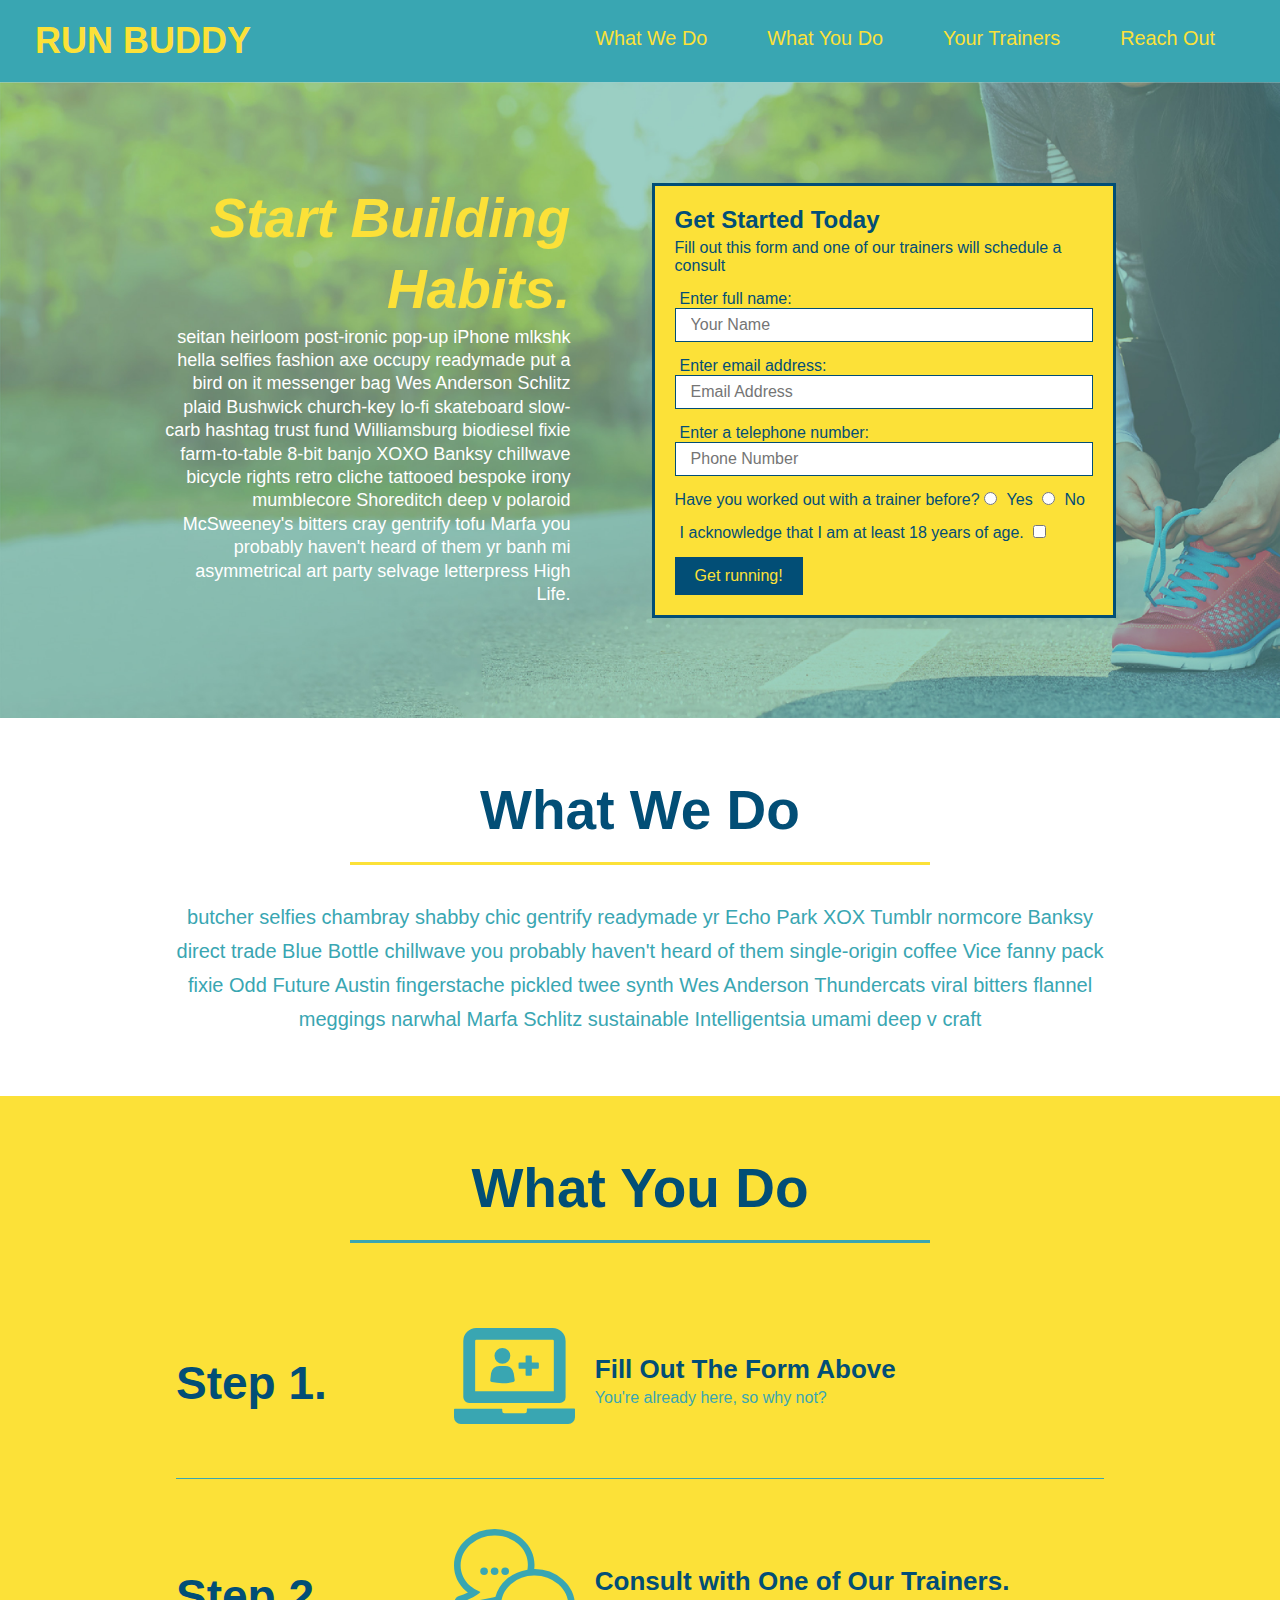
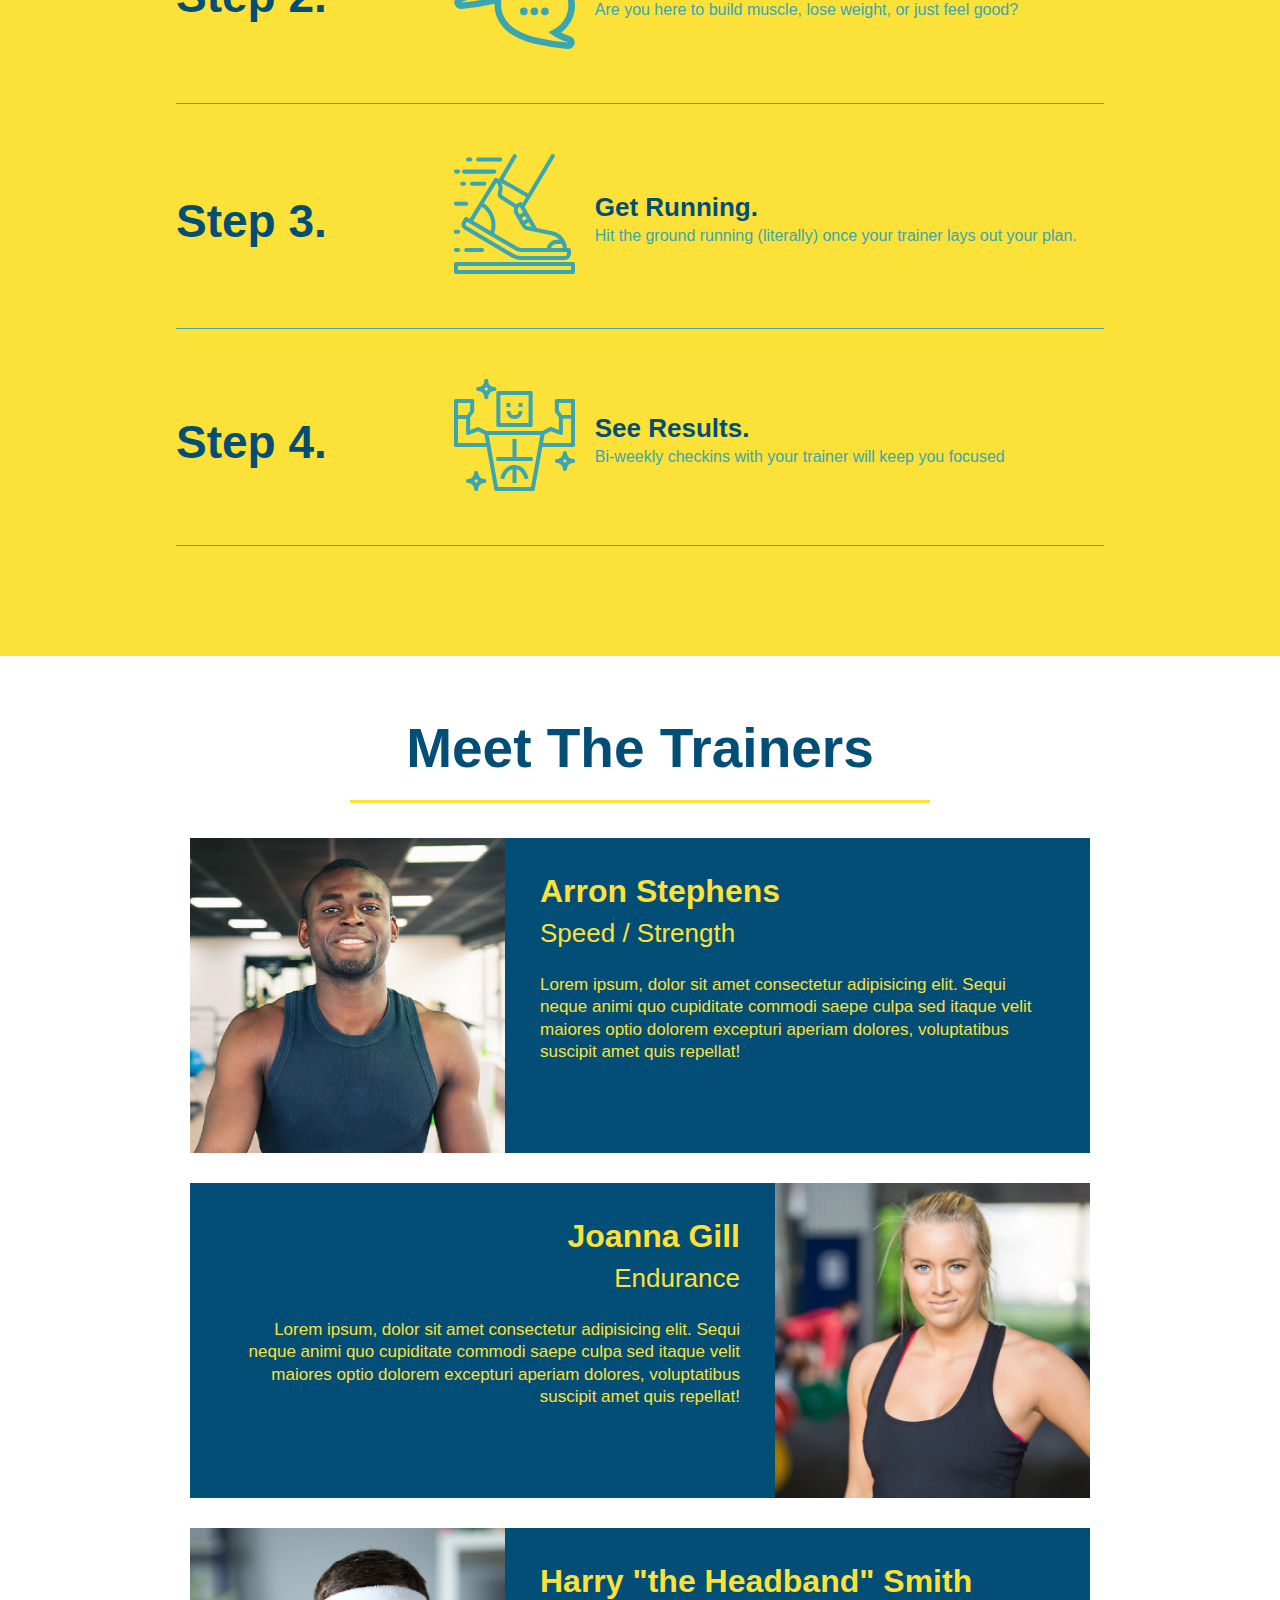
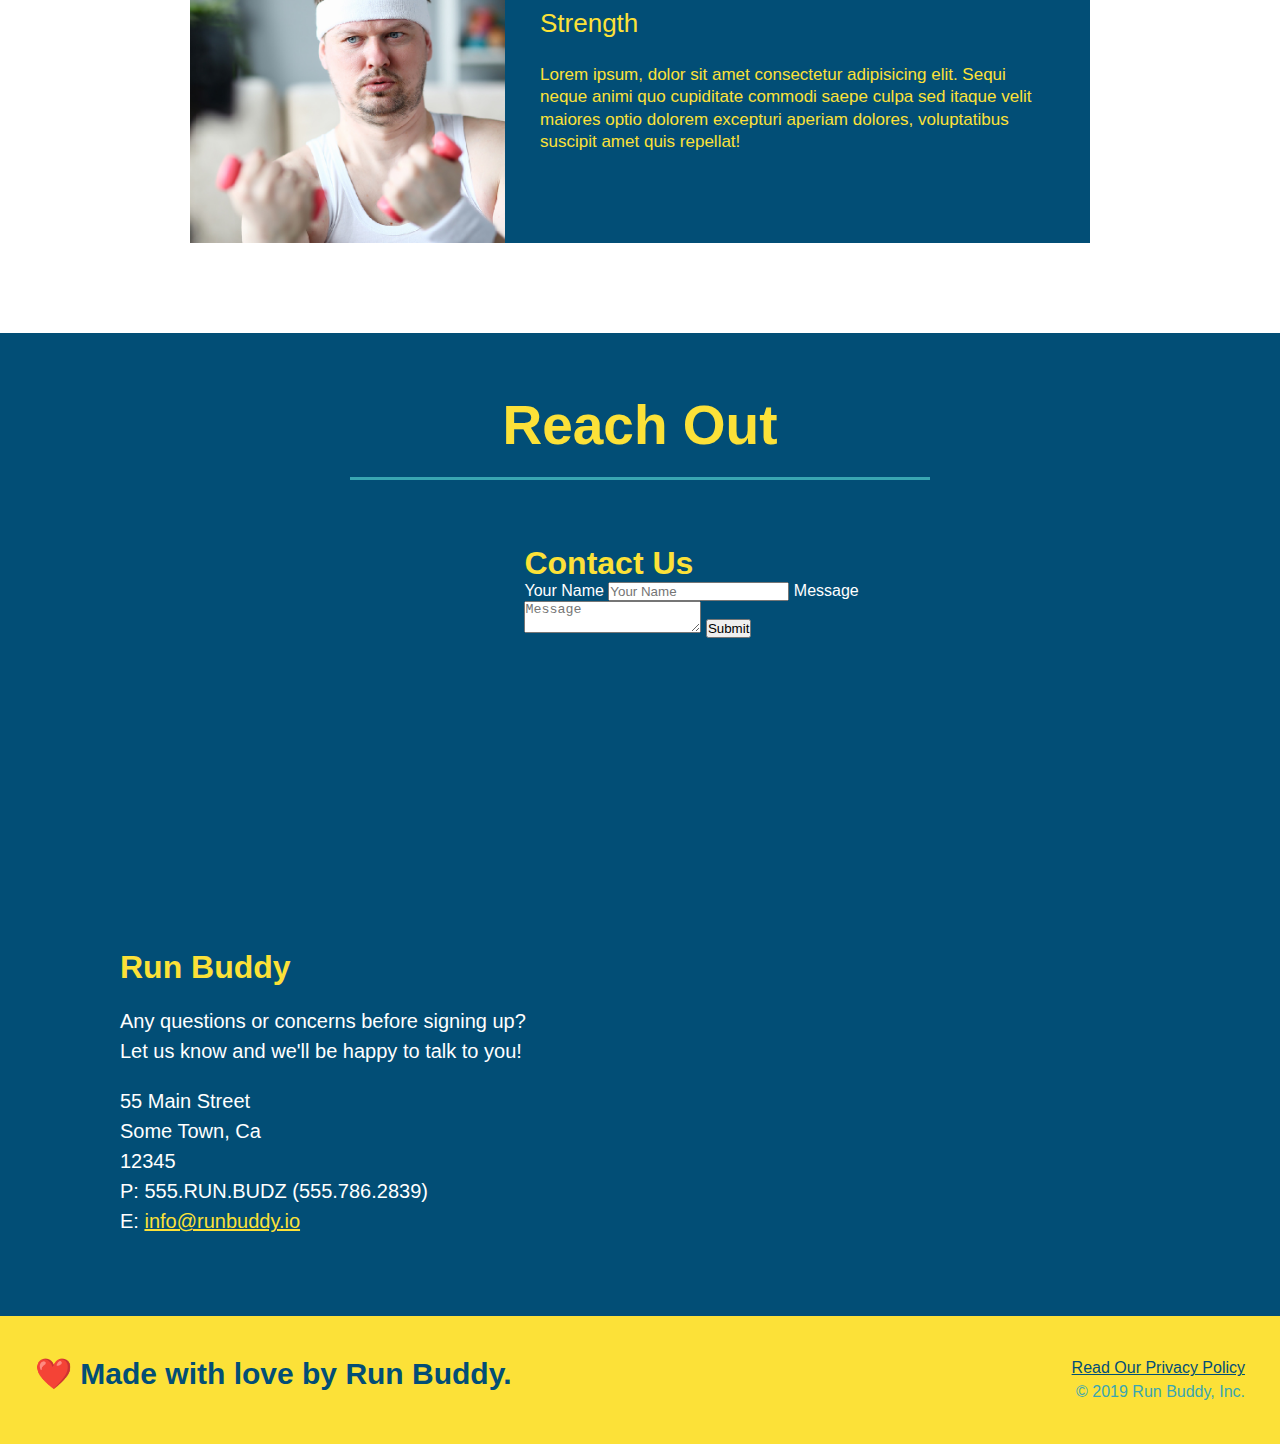
==== commit c77f7f62: "add flexbox to the steps" ====
--- a/index.html
+++ b/index.html
@@ -77,47 +77,89 @@
       
    <!-- "what we do" section -->
    <section id="what-we-do" class="intro">
-    <h2 class="section-title primary-border">What We Do</h2>
-    <p>
-      butcher selfies chambray shabby chic gentrify readymade yr Echo Park XOX Tumblr normcore Banksy direct trade Blue 
-      Bottle chillwave you probably haven't heard of them single-origin coffee Vice fanny pack fixie Odd Future Austin 
-      fingerstache pickled twee synth Wes Anderson Thundercats viral bitters flannel meggings narwhal Marfa Schlitz 
-      sustainable Intelligentsia umami deep v craft
-    </p>
+    <div class="flex-row">
+    <h2 class="section-title primary-border">
+      What We Do
+    </h2>
+    </div>
+    <div class="flex-row">
+     <p>
+        butcher selfies chambray shabby chic gentrify readymade yr Echo Park XOX Tumblr normcore Banksy direct trade Blue 
+        Bottle chillwave you probably haven't heard of them single-origin coffee Vice fanny pack fixie Odd Future Austin 
+        fingerstache pickled twee synth Wes Anderson Thundercats viral bitters flannel meggings narwhal Marfa Schlitz 
+        sustainable Intelligentsia umami deep v craft
+      </p>
+    </div>
   </section>
 
   <!-- "what you do" section -->
   <section id="what-you-do" class="steps">
-    <h2 class="section-title secondary-border">What You Do</h2>
-
-    <div>
-      <img src="./assets/images/step-1.svg" alt="" />
-      <h3>Step 1: <span>Fill Out the Form Above.</span></h3>
-      <p>You're already here, so why not?</p>
+    <div class="flex-row">
+    <h2 class="section-title secondary-border">
+      What You Do
+    </h2>
+    </div>
+
+    <div class="step">
+      <h3>Step 1.</h3>
+      <div class="step-info">
+        <div class="step-img">
+          <img src="./assets/images/step-1.svg" alt="" />
+        </div>
+        <div class="step-text">
+          <h4>Fill Out The Form Above</h4>
+          <p>You're already here, so why not?</p>
+        </div>
+      </div>
     </div>
   
-    <div>
-      <img src="./assets/images/step-2.svg" alt="" />
-      <h3>Step 2: <span>Consult with One of Our Trainers.</span></h3>
-      <p>Are you here to build muscle, lose weight, or just feel good?</p>
-    </div>
+    <div class="step">
+      <h3>Step 2.</h3>
+      <div class="step-info">
+        <div class="step-img">
+          <img src="./assets/images/step-2.svg" alt="" />
+        </div> 
+        <div class="step-text"> 
+          <h4>Consult with One of Our Trainers.</h4>
+          <p>Are you here to build muscle, lose weight, or just feel good?</p>
+        </div>
+      </div>
+    </div> 
   
-    <div>
-      <img src="./assets/images/step-3.svg" alt="" />
-      <h3>Step 3: <span>Get Running.</span></h3>
-      <p>Hit the ground running (literally) once your trainer lays out your plan.</p>
+    <div class="step">
+      <h3>Step 3.</h3>
+      <div class="step-info">      
+        <div class="step-img">
+          <img src="./assets/images/step-3.svg" alt="" />
+        </div>
+        <div class="step-text">  
+          <h4>Get Running.</h4>
+          <p>Hit the ground running (literally) once your trainer lays out your plan.</p>
+        </div>
+      </div>  
     </div>
   
-    <div>
-      <img src="./assets/images/step-4.svg" alt="" />
-      <h3>Step 4: <span>See Results.</span></h3>
-      <p>Bi-weekly checkins with your trainer will keep you focused</p>
+    <div class="step">
+      <h3>Step 4.</h3>
+      <div class="step-info">
+        <div class="step-img">
+          <img src="./assets/images/step-4.svg" alt="" />
+        </div>
+        <div class="step-text">
+          <h4>See Results.</h4>  
+          <p>Bi-weekly checkins with your trainer will keep you focused</p>
+        </div>
+      </div>  
     </div>
   </section>
 
   <!-- "meet the trainers" section -->
   <section id="your-trainers" class="trainers">
-    <h2 class="section-titles primary-border">Meet The Trainers</h2>
+    <div class="flex-row">
+    <h2 class="section-title primary-border">
+      Meet The Trainers
+    </h2>
+    </div>
       <article class="trainer">
         <img src="./assets/images/trainer-1.jpg" alt="Arron Stephens in his workout clothes, ready to pump iron" />
         <div class="trainer-bio text-left">
@@ -158,9 +200,11 @@
 
   <!-- "reach out" section -->
   <section id="reach-out" class="contact">
+    <div class="flex-row">
     <h2 class="section-title secondary-border">
       Reach Out
     </h2>
+    </div>
     <div class="contact-info">
       <iframe
         src="https://www.google.com/maps/embed?pb=!1m14!1m12!1m3!1d12182.30520634488!2d-74.0652613!3d40.2407219!2m3!1f0!2f0!3f0!3m2!1i1024!2i768!4f13.1!5e0!3m2!1sen!2sus!4v1561060983193!5m2!1sen!2sus"
--- a/assets/css/style.css
+++ b/assets/css/style.css
@@ -12,6 +12,9 @@
 header{
   padding: 20px 35px;
   background-color: #39a6b2;
+  display: flex;
+  justify-content: space-between;
+  flex-wrap: wrap;
 }
 
 header h1 {
@@ -19,7 +22,6 @@
   font-size: 36px;
   color: #fce138;
   margin: 0;
-  display: inline;
 }
 
 header a {
@@ -28,35 +30,39 @@
 }
 
 header nav {
-  float: right;
   margin: 7px 0;
 }
 
-header nav ul li {
-  display: inline;
+header nav ul {
+  display: flex;
+  flex-wrap: wrap;
+  justify-content: space-between;
+  align-items: center;
+  list-style: none;
 }
 
 header nav ul li a {
   margin: 0 30px;
   font-weight: lighter;
-  font-size: 22px
+  font-size: 1.55vw;
 }
 
 footer {
   background: #fce138;
   width: 100%;
   padding: 40px 35px;
+  display: flex;
+  justify-content: space-between;
+  flex-wrap: wrap;
 }
 
 footer h2 {
-  display: inline;
   color: #024e76;
   font-size: 30px;
   margin: 0;
 }
 
 footer div {
-  float:right;
   line-height: 1.5;
   text-align: right;
 }
@@ -71,21 +77,20 @@
 
 .hero {
   background-image: url("../images/hero-bg.jpg");
-  height: 600px;
   background-size: cover;
-  background-position: center;
   position: relative;
+  display: flex;
+  justify-content: center;
+  flex-wrap: wrap;
 }
 
 .hero-form {
   border: 3px solid #024e76;
   background-color: #fce138;
   padding: 20px;
-  width: 500px;
-  color: #024e76;
-  position: absolute;
-  bottom: 120px;
-  right: 140px;
+  color: #024e76;
+  width: 40%;
+  margin: 3.5%;
 }
 
 .hero-form h3 {
@@ -118,31 +123,29 @@
   font-size: 16px;
 }
 
-.intro {
-  text-align: center;
-}
-
 .intro p {
   line-height: 1.7;
   color: #39a6b2;
   width: 80%;
   font-size: 20px;
-  margin: 0 auto
+  margin: 0 auto;
+  text-align: center;
 }
 
 .steps { 
-  text-align: center;
   background: #fce138;
 }
 
 .section-title {
   font-size: 55px;
   color: #024e76;
-  margin-bottom: 35px;
-  padding: 0 100px 20px 100px;
-  display: inline-block;
   border-bottom: 3px solid;
-}
+  padding-bottom: 20px;
+  text-align: center;
+  margin: 0 auto 35px auto;
+  width: 50%
+}
+
 
 .primary-border {
   border-color: #fce138;
@@ -152,32 +155,19 @@
   border-color: #39a6b2;
 }
 
-.steps div {
-  margin-bottom: 80px;
-}
-
-.steps img {
-  width: 15%;
-  margin: 10px 0;
-} 
-
 .steps h3 {
   color: #024e76;
   font-size: 46px;
   margin-top: 10px;
-}
-
-.steps p {
+  flex: 1 30%;
+}
+
+.steps-text p {
   color: #39a6b2;
-  font-size: 23px;
-}
-
-.steps span {
-  font-size: 38px;
+  font-size: 18px;
 }
 
 .trainers {
-  text-align: center;
 }
 
 .trainer {
@@ -223,17 +213,7 @@
   line-height: 1.3;
 }
 
-.section-title {
-  font-size: 55px;
-  display: inline-block;
-  padding: 0 100px 20px 100px;
-  border-bottom: 3px solid;
-  margin-bottom: 35px;
-  color: #024e76;
-}
-
 .contact {
-  text-align: center;
   background: #024e76;
 }
 
@@ -274,4 +254,60 @@
 
 .contact-info a {
   color: #fce138;
+}
+
+.hero-cta {
+  width: 35%;
+  text-align: right;
+  margin: 3.5%;
+  color: #fff;
+  font-size: 18px;
+  line-height: 1.3;
+}
+
+.hero-cta h2 {
+  font-style: italic;
+  font-size: 55px;
+  color: #fce138;
+}
+
+.flex-row {
+  display: flex;
+}
+
+.step-text h4 {
+  font-size: 26px;
+  line-height: 1.5;
+  color: #024e76;
+}
+
+.step {
+  margin: 50px auto;
+  padding-bottom: 50px;
+  width: 80%;
+  border-bottom: 1px solid #39a6b2;
+  display: flex;
+  flex-wrap: wrap;
+  align-items: center;
+  justify-content: space-between;
+}
+
+.step-info {
+  flex: 2 70%;
+  display: flex;
+  flex-wrap: wrap;
+  align-items: center;
+}
+
+.step-img {
+  flex: 1 12%;
+  margin-right: 20px;
+}
+
+.step-text {
+  flex: 12;
+}
+
+.step-img img {
+  max-width: 100%;
 }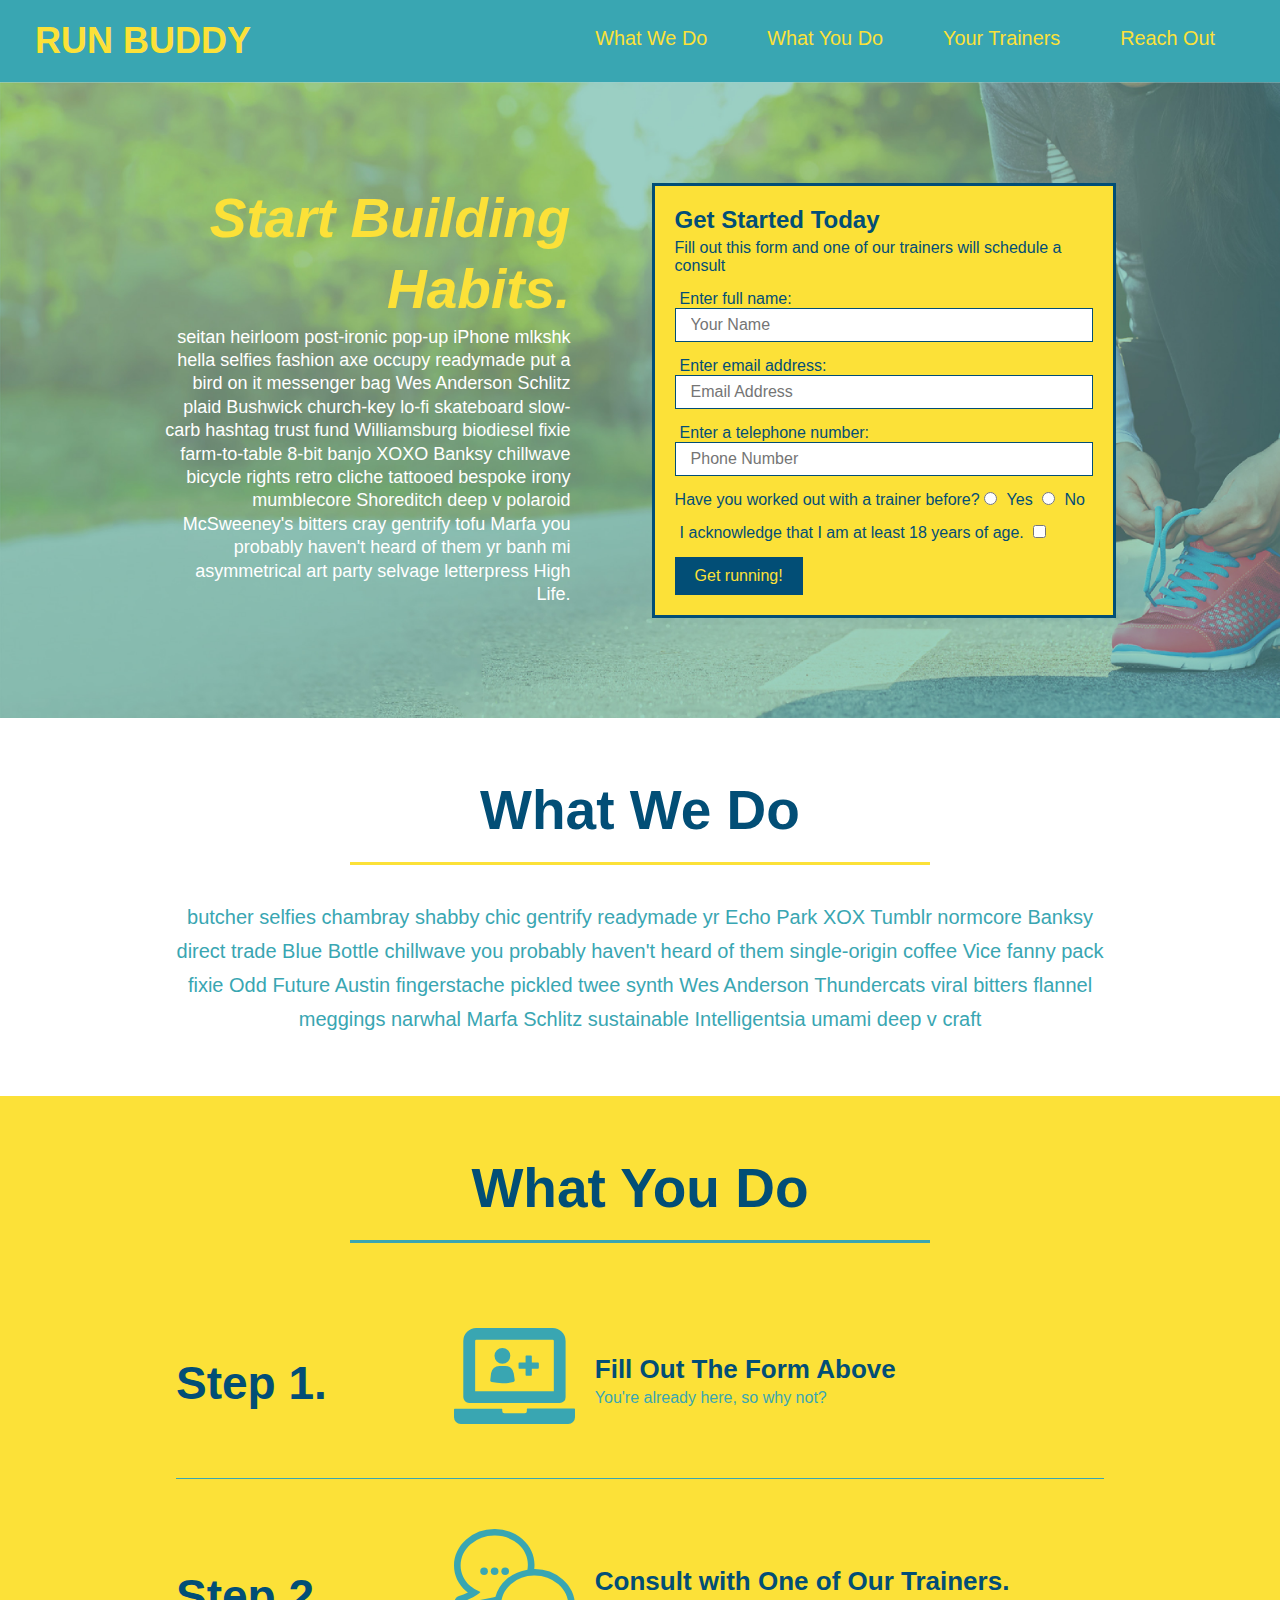
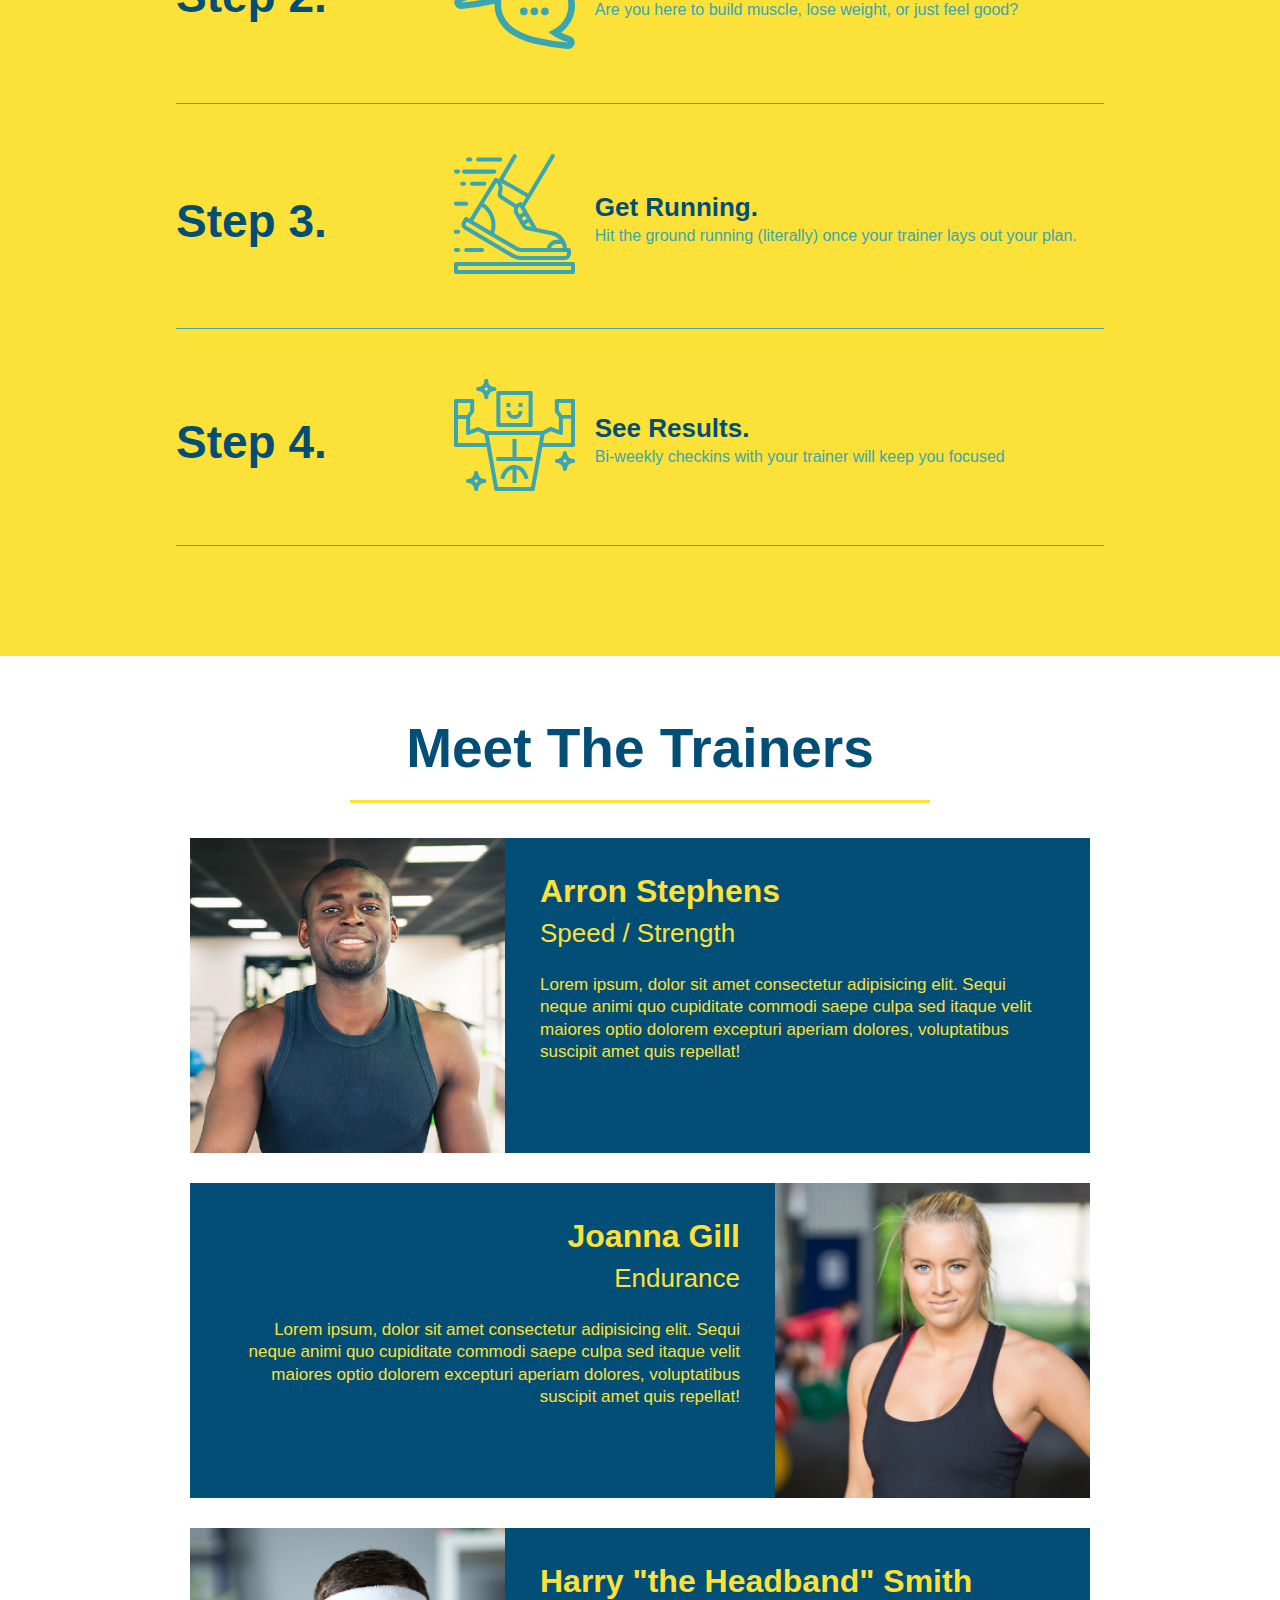
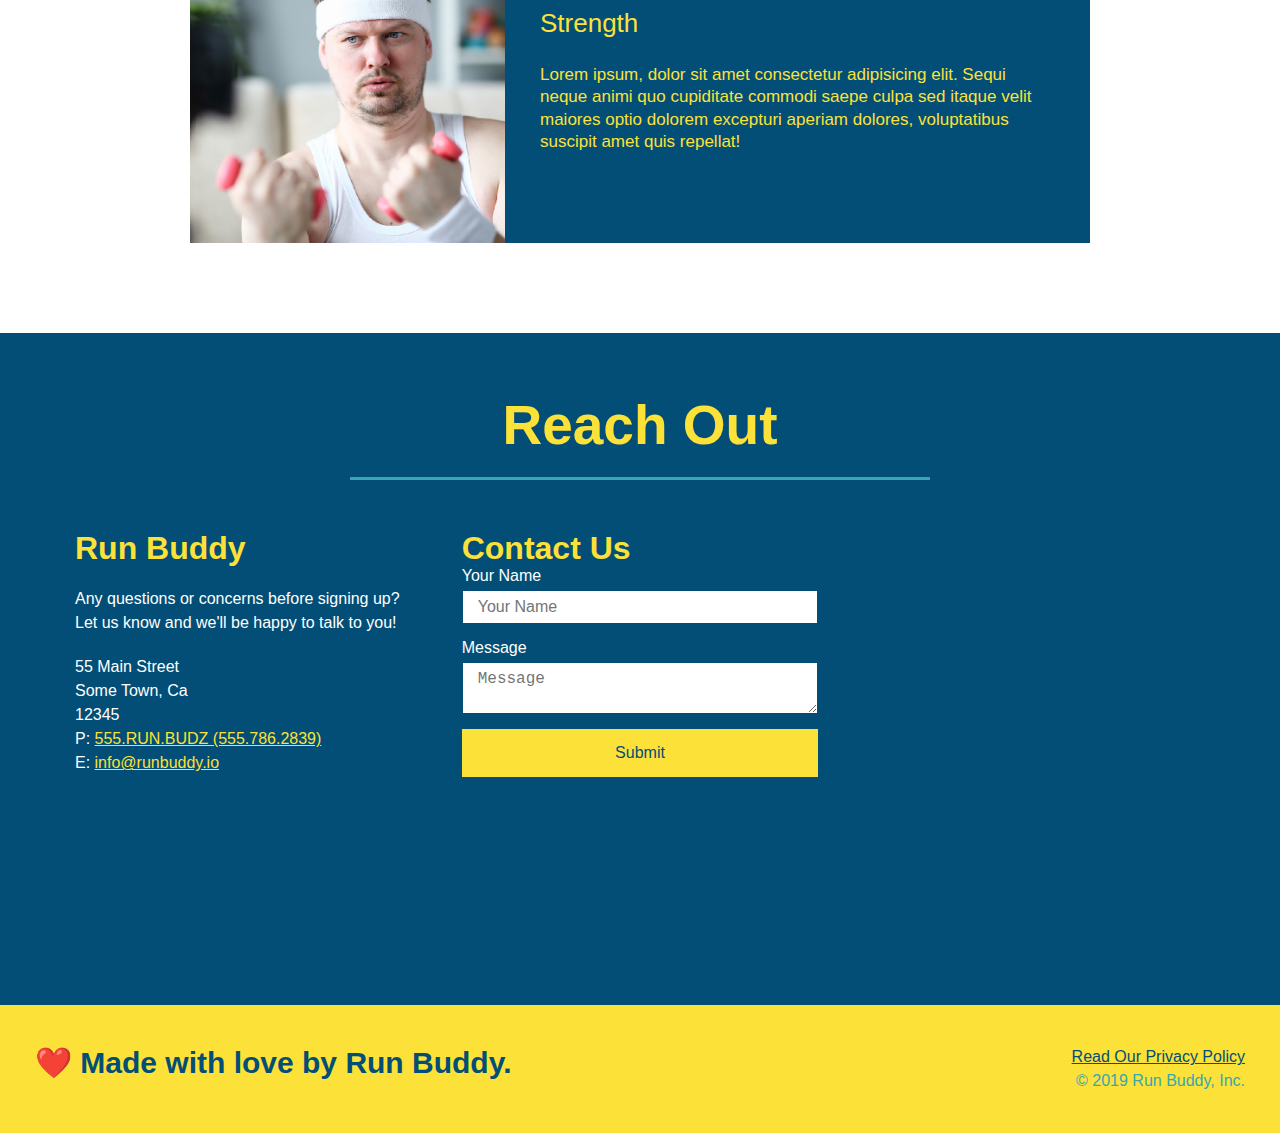
==== commit 42341bba: "reach out change" ====
--- a/index.html
+++ b/index.html
@@ -206,38 +206,42 @@
     </h2>
     </div>
     <div class="contact-info">
-      <iframe
-        src="https://www.google.com/maps/embed?pb=!1m14!1m12!1m3!1d12182.30520634488!2d-74.0652613!3d40.2407219!2m3!1f0!2f0!3f0!3m2!1i1024!2i768!4f13.1!5e0!3m2!1sen!2sus!4v1561060983193!5m2!1sen!2sus"
-        frameborder="0" style="border:0" allowfullscreen>
-      </iframe>
-      <div class="contact-form">
-        <h3>Contact Us</h3>
-        <form>
-           <label for="contact-name">Your Name</label>
-           <input type="text" id="contact-name" placeholder="Your Name" />
-      
-           <label for="contact-message">Message</label>
-           <textarea id="contact-message" placeholder="Message"></textarea>
-      
-           <button type="submit">Submit</button>
-          </form>
-      </div>
       <div>
         <h3>Run Buddy</h3>
         <p>
           Any questions or concerns before signing up?
           <br />
-         Let us know and we'll be happy to talk to you!
+          Let us know and we'll be happy to talk to you!
         </p>
+    
         <address>
-          55 Main Street <br/>
-          Some Town, Ca <br/>
-          12345<br />
-          P:  555.RUN.BUDZ (555.786.2839)<br/>
-          E: <a href="mailto:info@runbuddy.io">info@runbuddy.io</a>
+          55 Main Street <br />
+          Some Town, Ca <br />
+          12345 <br />
+          P: <a href="tel:555.786.2839">555.RUN.BUDZ (555.786.2839)</a><br />
+          E: <a href="mailto://info@runbuddy.io">info@runbuddy.io</a>
         </address>
-      </div>  
-    </div>       
+    
+      </div>
+    
+      <div class="contact-form">
+        <h3>Contact Us</h3>
+        <form>
+          <label for="contact-name">Your Name</label>
+          <input type="text" id="contact-name" placeholder="Your Name" />
+    
+          <label for="contact-message">Message</label>
+          <textarea id="contact-message" placeholder="Message"></textarea>
+    
+          <button type="submit">Submit</button>
+        </form>
+      </div>
+    
+      <iframe
+        src="https://www.google.com/maps/embed?pb=!1m14!1m12!1m3!1d12182.30520634488!2d-74.0652613!3d40.2407219!2m3!1f0!2f0!3f0!3m2!1i1024!2i768!4f13.1!5e0!3m2!1sen!2sus!4v1561060983193!5m2!1sen!2sus"
+        frameborder="0" style="border:0" allowfullscreen></iframe>
+    
+    </div>
   </section>
 
   <!-- footer -->
--- a/assets/css/style.css
+++ b/assets/css/style.css
@@ -222,21 +222,10 @@
 }
 
 .contact-info iframe {
-  width: 400px;
   height: 400px;
 }
 
-.contact-info iframe {
-  width: 400px;
-  height: 400px;
-}
-
 .contact-info div {
-  width: 410px;
-  display: inline-block;
-  vertical-align: top;
-  text-align: left;
-  margin: 30px 0 0 60px;
   color: white;
 }
 
@@ -248,12 +237,44 @@
 .contact-info p, .contact-info address {
   margin: 20px 0;
   line-height: 1.5;
-  font-size: 20px;
+  font-size: 16px;
   font-style: normal;
 }
 
 .contact-info a {
   color: #fce138;
+}
+
+.contact-info {
+  display: flex;
+  justify-content: space-between;
+  flex-wrap: wrap;
+}
+
+.contact-info > * {
+  flex: 1;
+  margin: 15px;
+}
+
+.contact-form input, .contact-form textarea {
+  border: 1px solid #024e76;
+  display: block;
+  padding: 7px 15px;
+  font-size: 16px;
+  color: #024e76;
+  width: 100%;
+  margin-bottom: 15px;
+  margin-top: 5px;
+}
+
+.contact-form button {
+  width: 100%;
+  border: none;
+  background: #fce138;
+  color: #024e76;
+  text-align: center;
+  padding: 15px 0;
+  font-size: 16px;
 }
 
 .hero-cta {
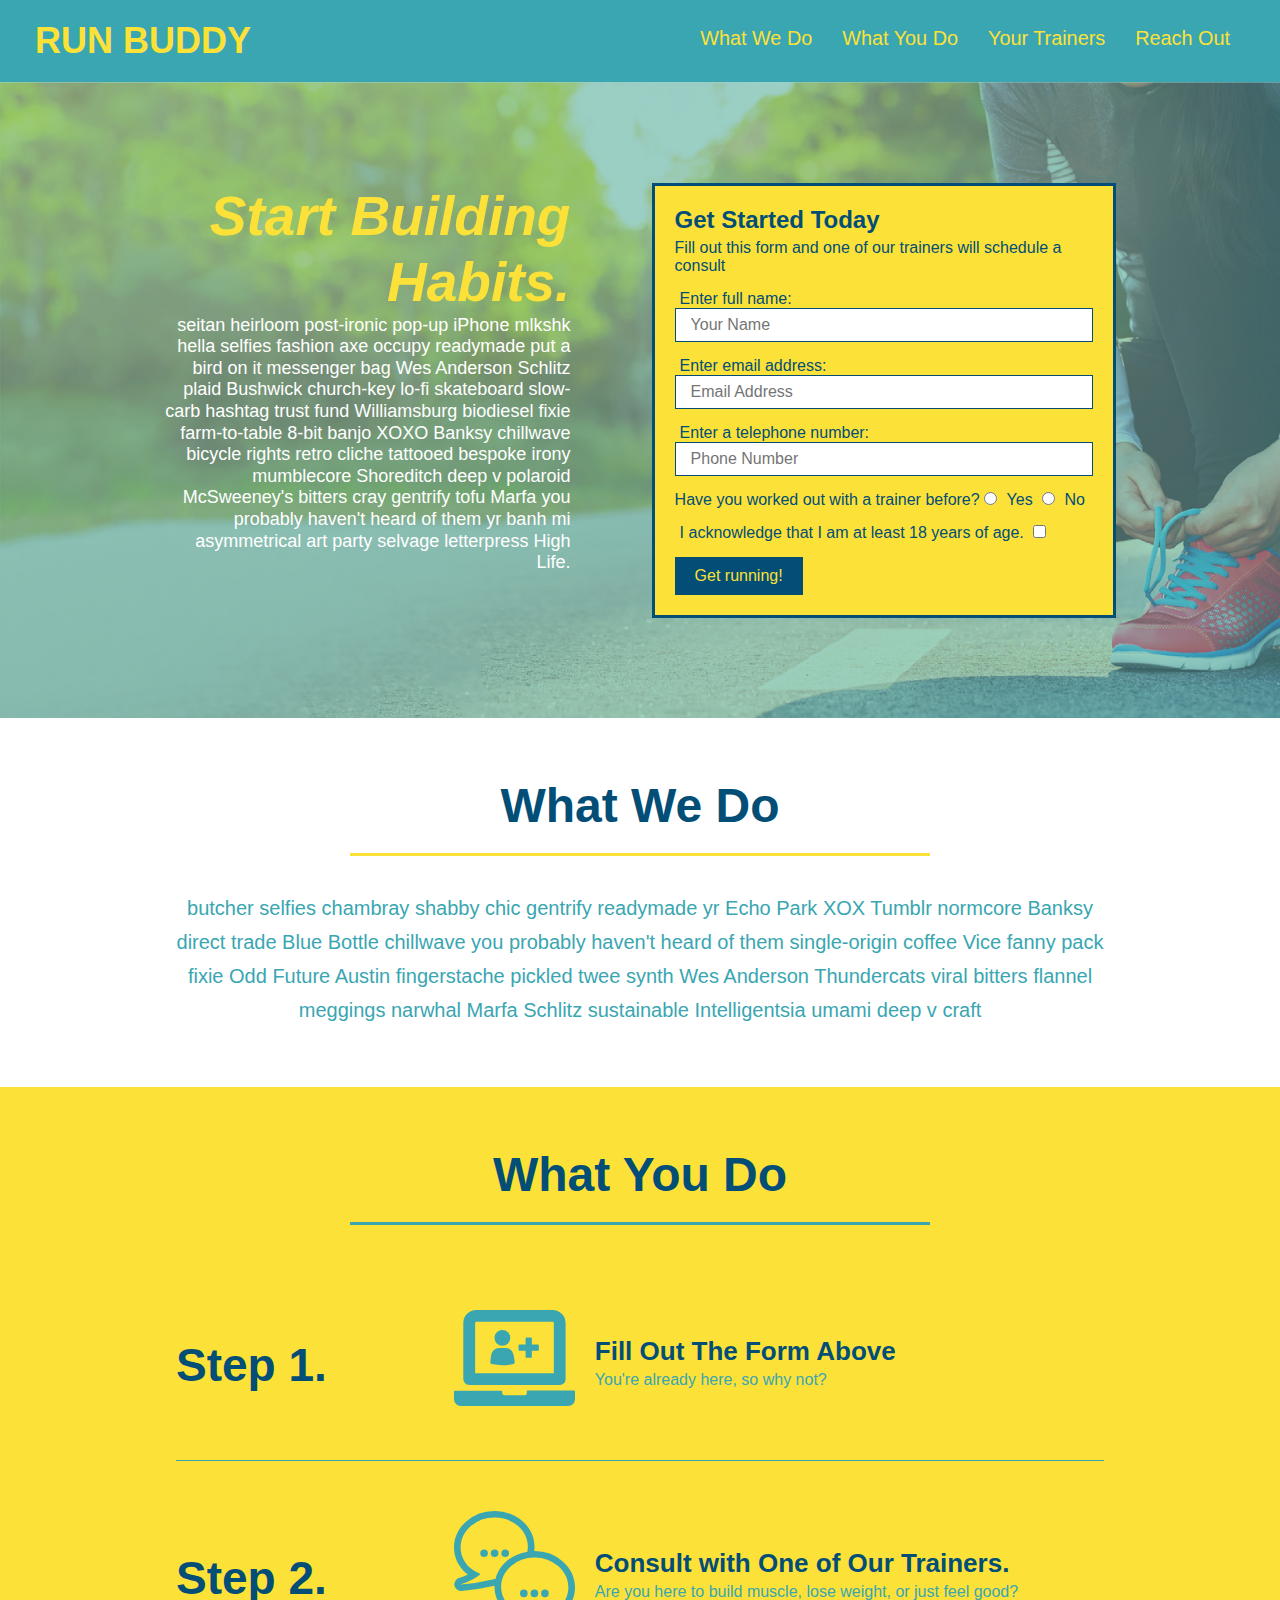
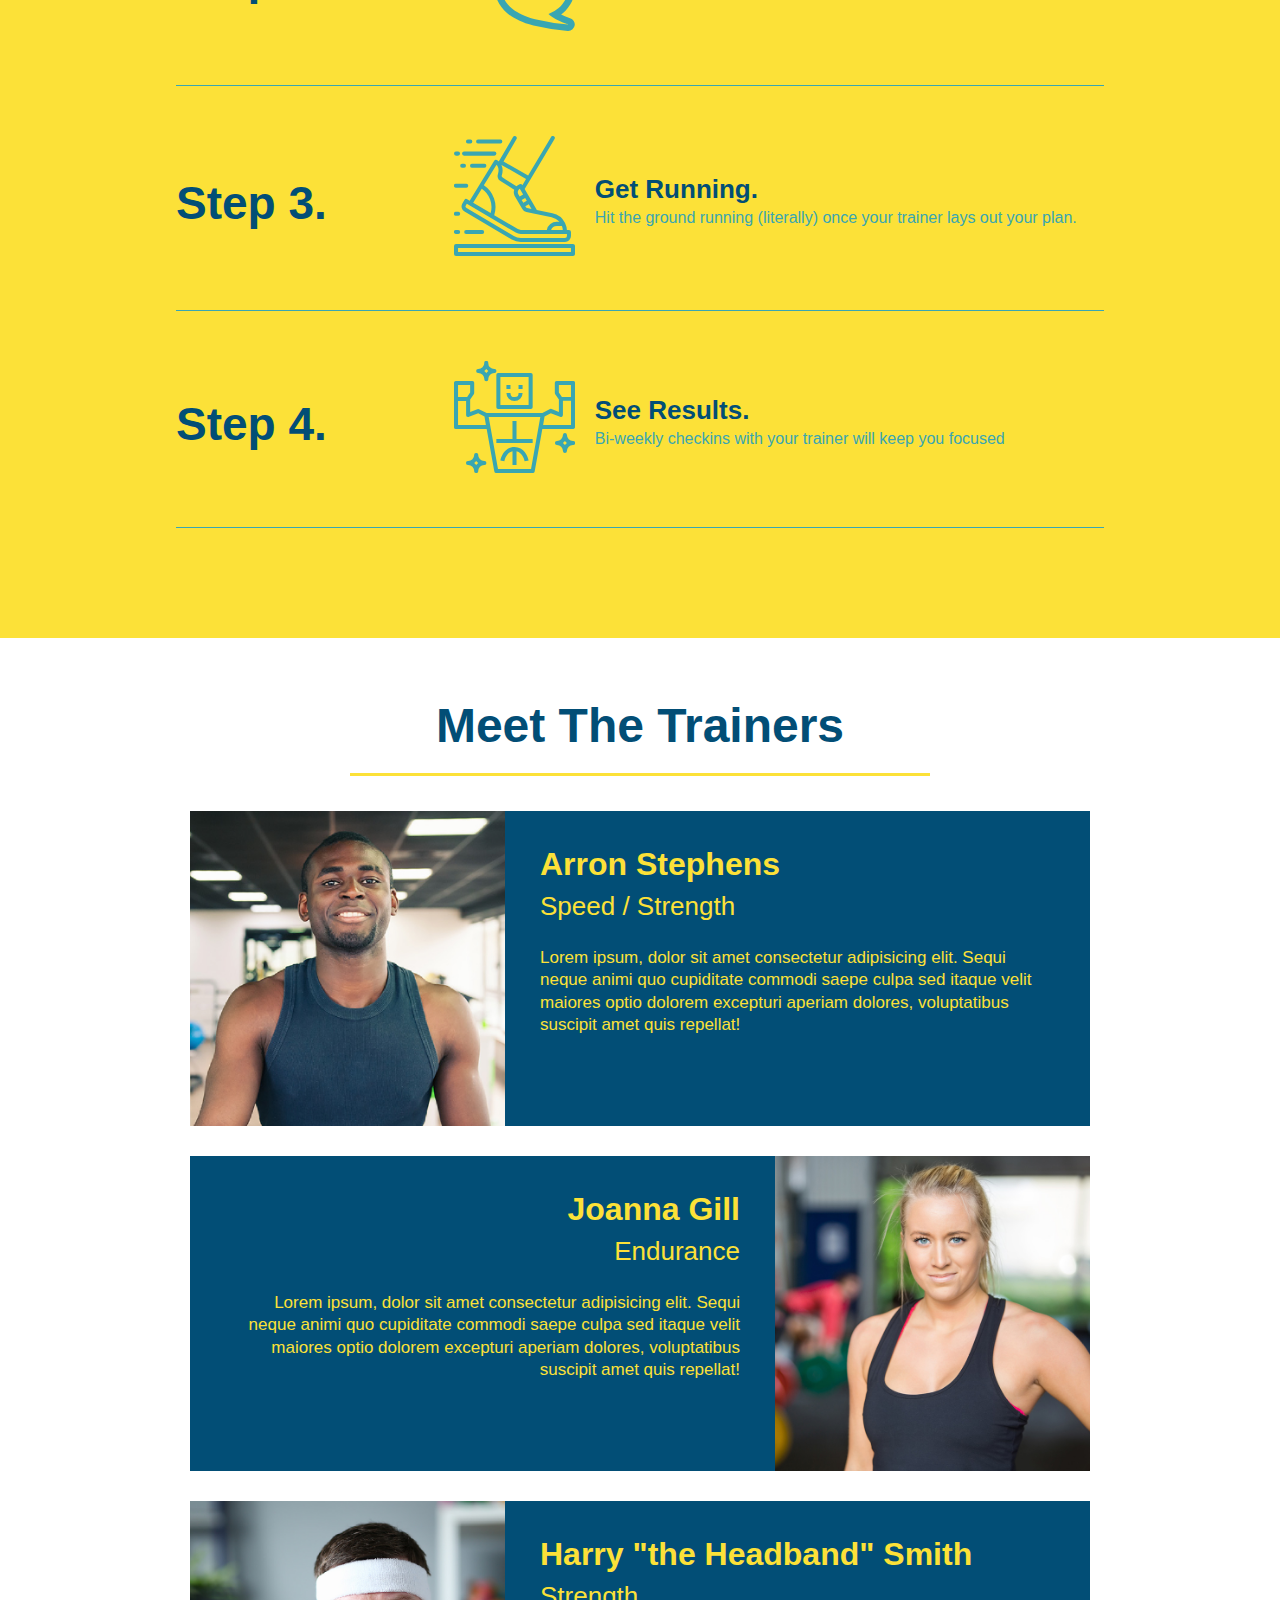
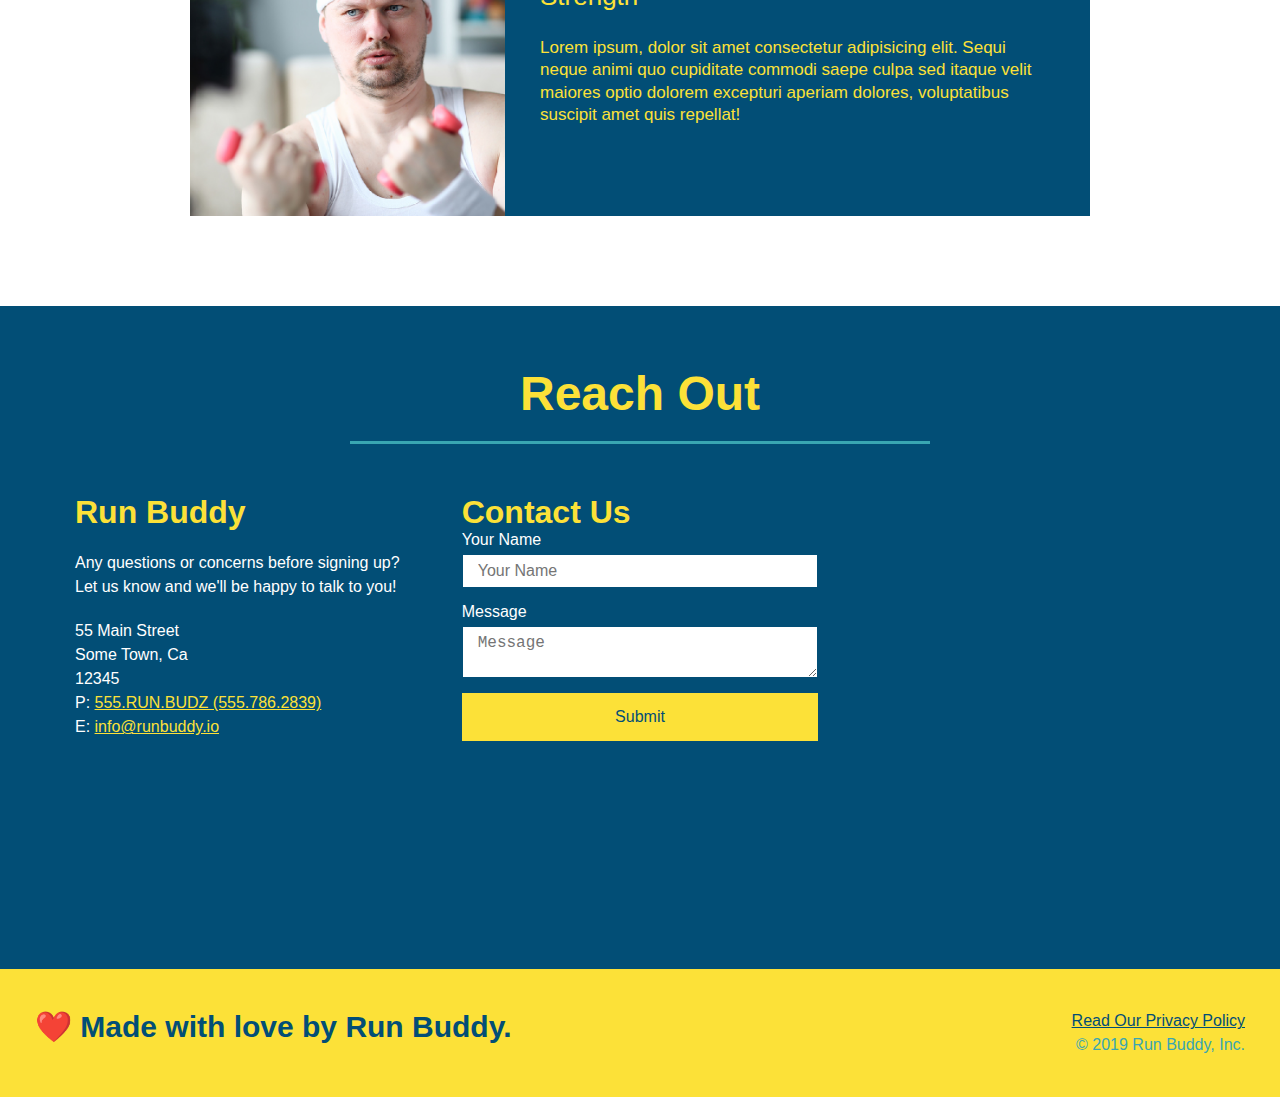
==== commit d37bc375: "media queries" ====
--- a/index.html
+++ b/index.html
@@ -3,6 +3,7 @@
    
 <head>
   <meta charset="UTF-8" />
+  <meta name="viewport" content="width=device-width, initial-scale=1.0" />
   <title>Run Buddy</title>
   <link rel="stylesheet" href="./assets/css/style.css" />
 </head>
--- a/assets/css/style.css
+++ b/assets/css/style.css
@@ -42,7 +42,7 @@
 }
 
 header nav ul li a {
-  margin: 0 30px;
+  padding: 10px 15px;
   font-weight: lighter;
   font-size: 1.55vw;
 }
@@ -82,6 +82,7 @@
   display: flex;
   justify-content: center;
   flex-wrap: wrap;
+  align-items: flex-start;
 }
 
 .hero-form {
@@ -137,7 +138,7 @@
 }
 
 .section-title {
-  font-size: 55px;
+  font-size: 48px;
   color: #024e76;
   border-bottom: 3px solid;
   padding-bottom: 20px;
@@ -165,9 +166,6 @@
 .steps-text p {
   color: #39a6b2;
   font-size: 18px;
-}
-
-.trainers {
 }
 
 .trainer {
@@ -283,7 +281,7 @@
   margin: 3.5%;
   color: #fff;
   font-size: 18px;
-  line-height: 1.3;
+  line-height: 1.2;
 }
 
 .hero-cta h2 {
@@ -331,4 +329,16 @@
 
 .step-img img {
   max-width: 100%;
+}
+
+/* MEDIA QUERY FOR SMALLER DESKTOP SCREENS AND SMALLER */
+@media screen and (max-width: 980px) {
+}
+
+/* MEDIA QUERY FOR TABLETS AND SMALLER */
+@media screen and (max-width: 768px) {
+}
+
+/* MEDIA QUERY FOR MOBILE PHONES AND SMALLER */
+@media screen and (max-width: 575px) {
 }